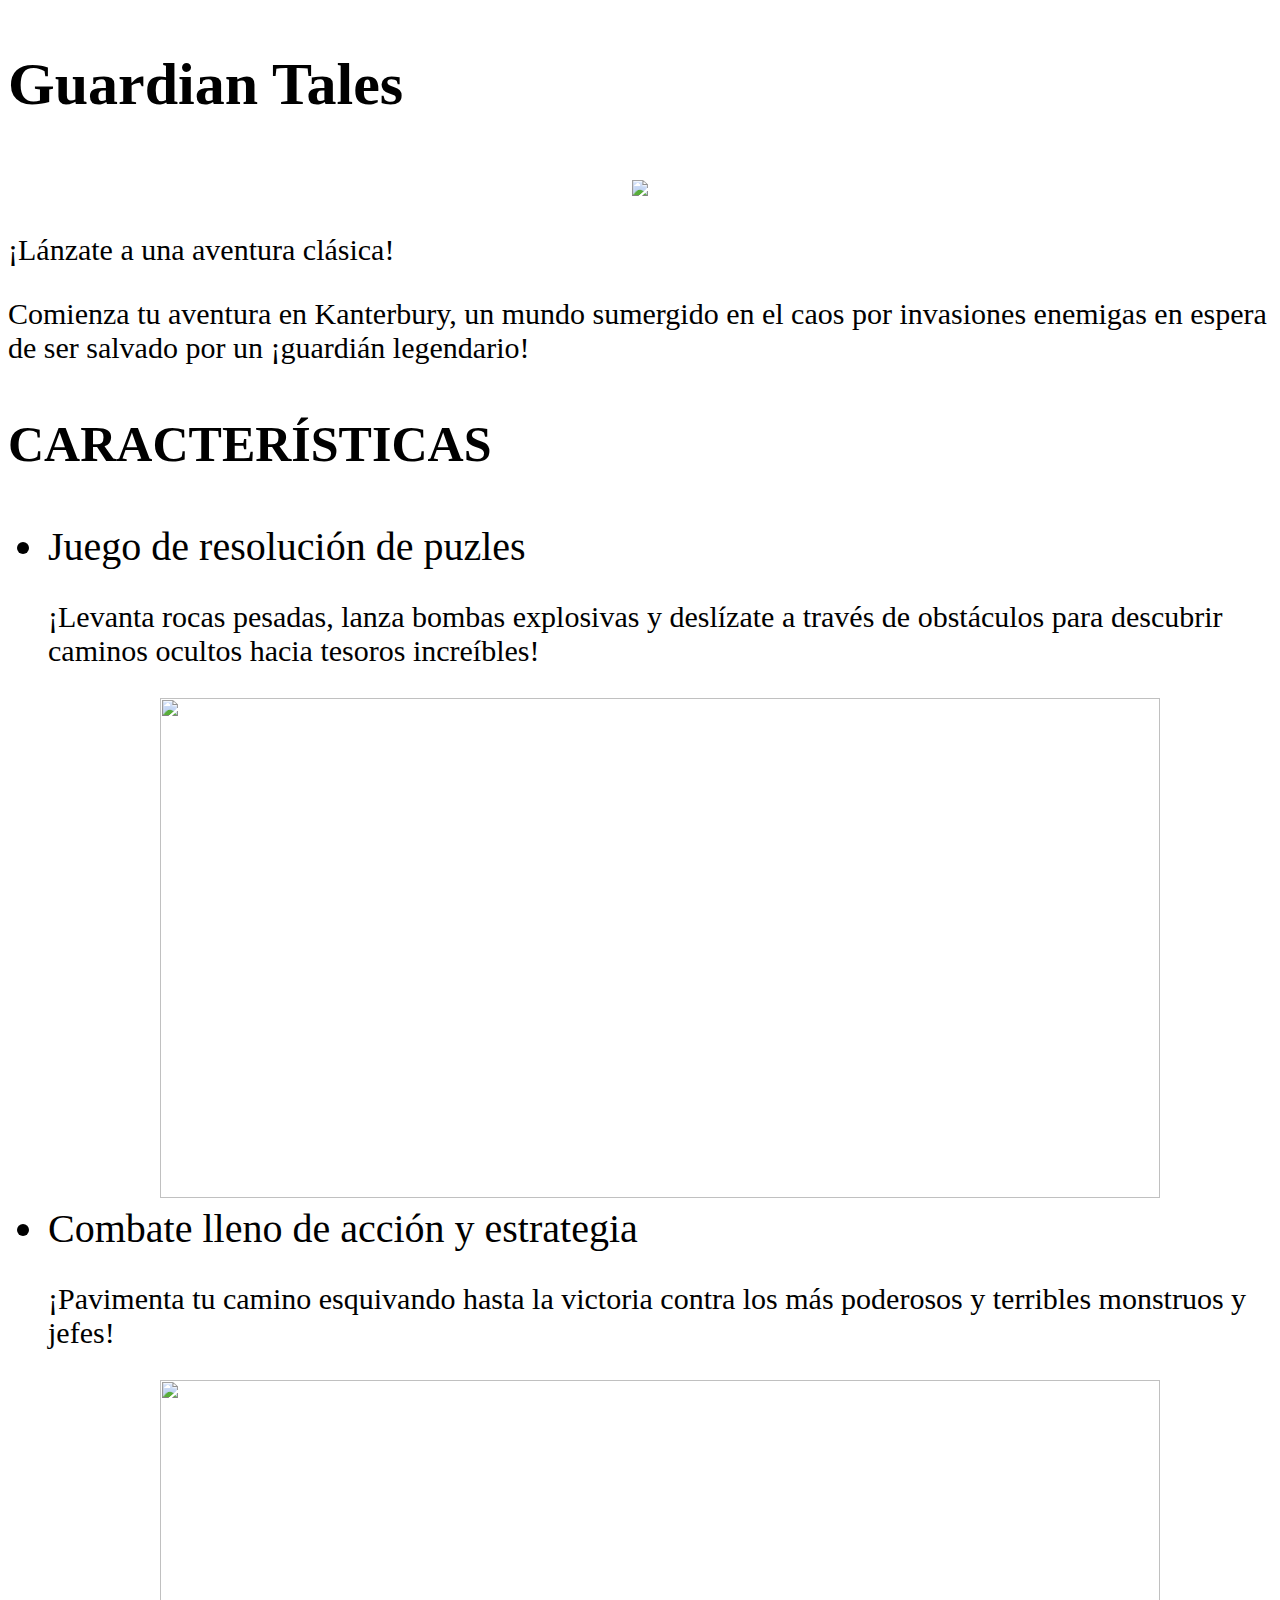
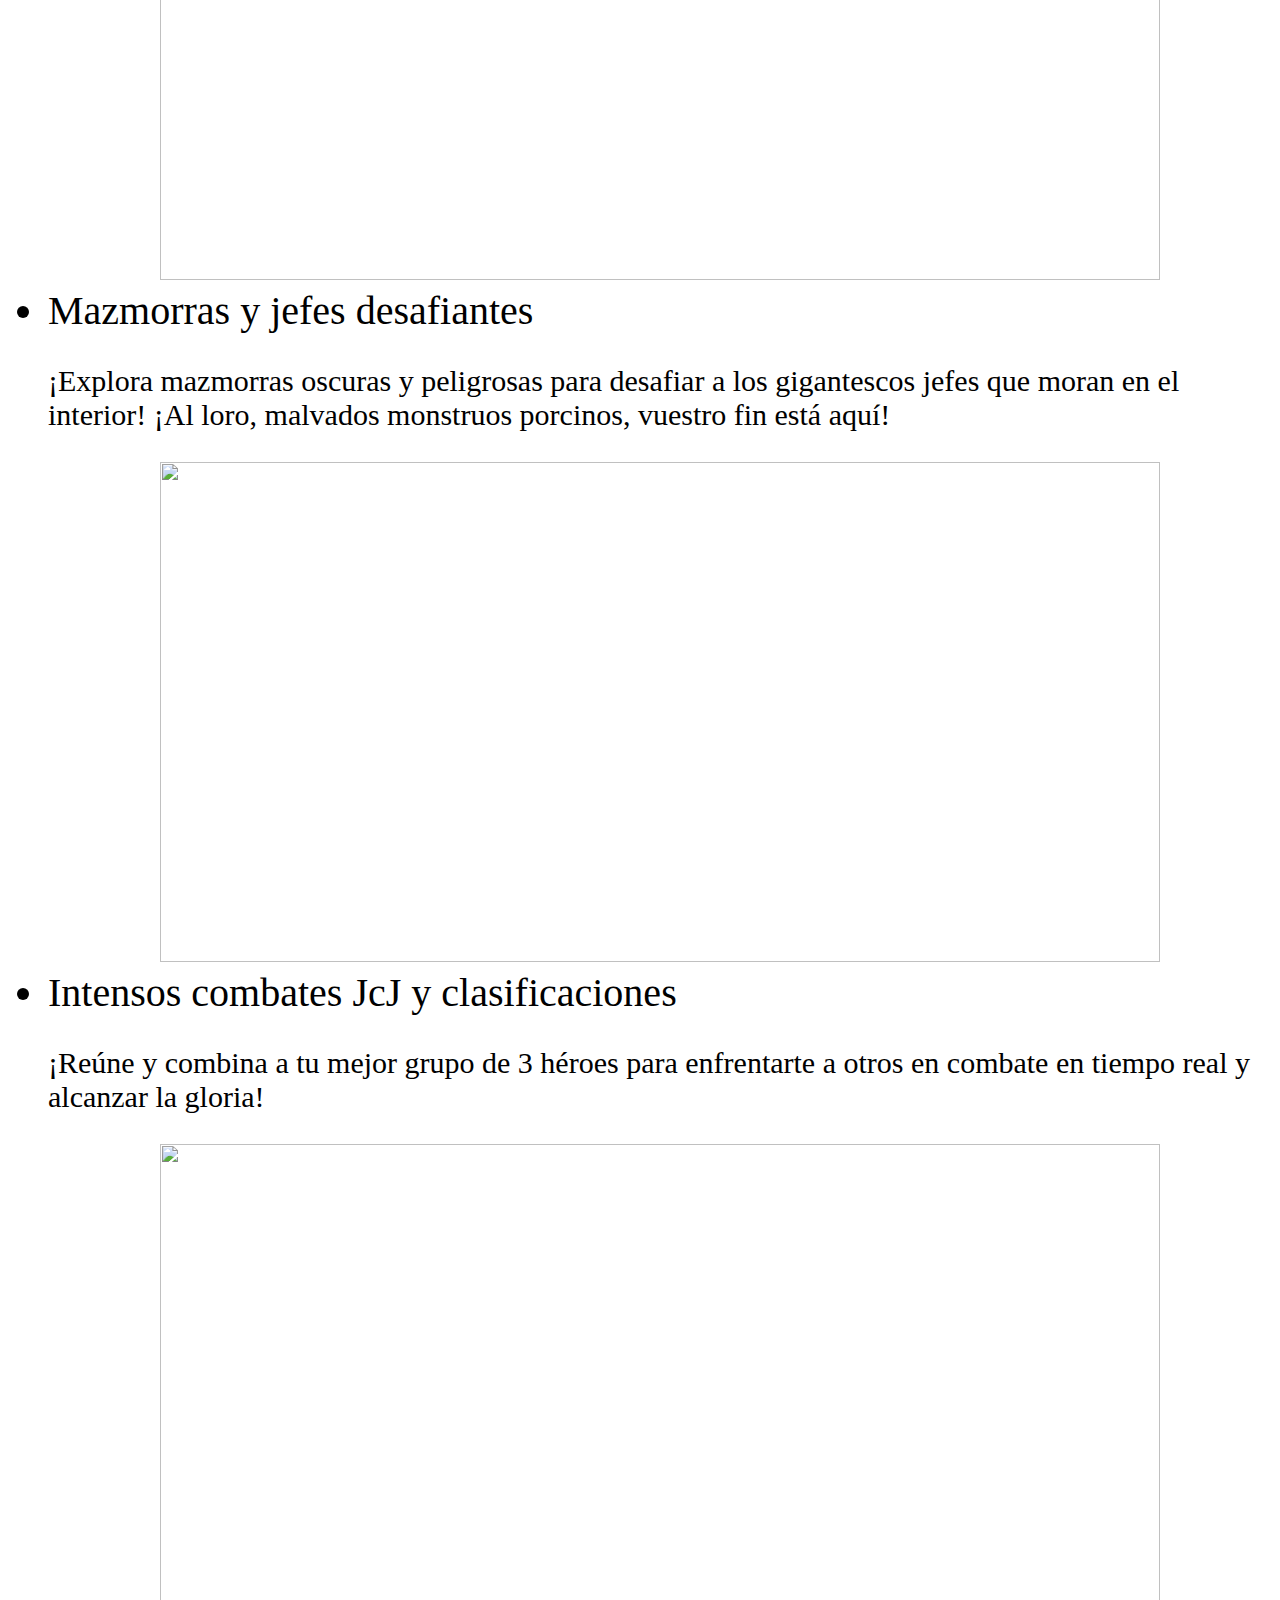
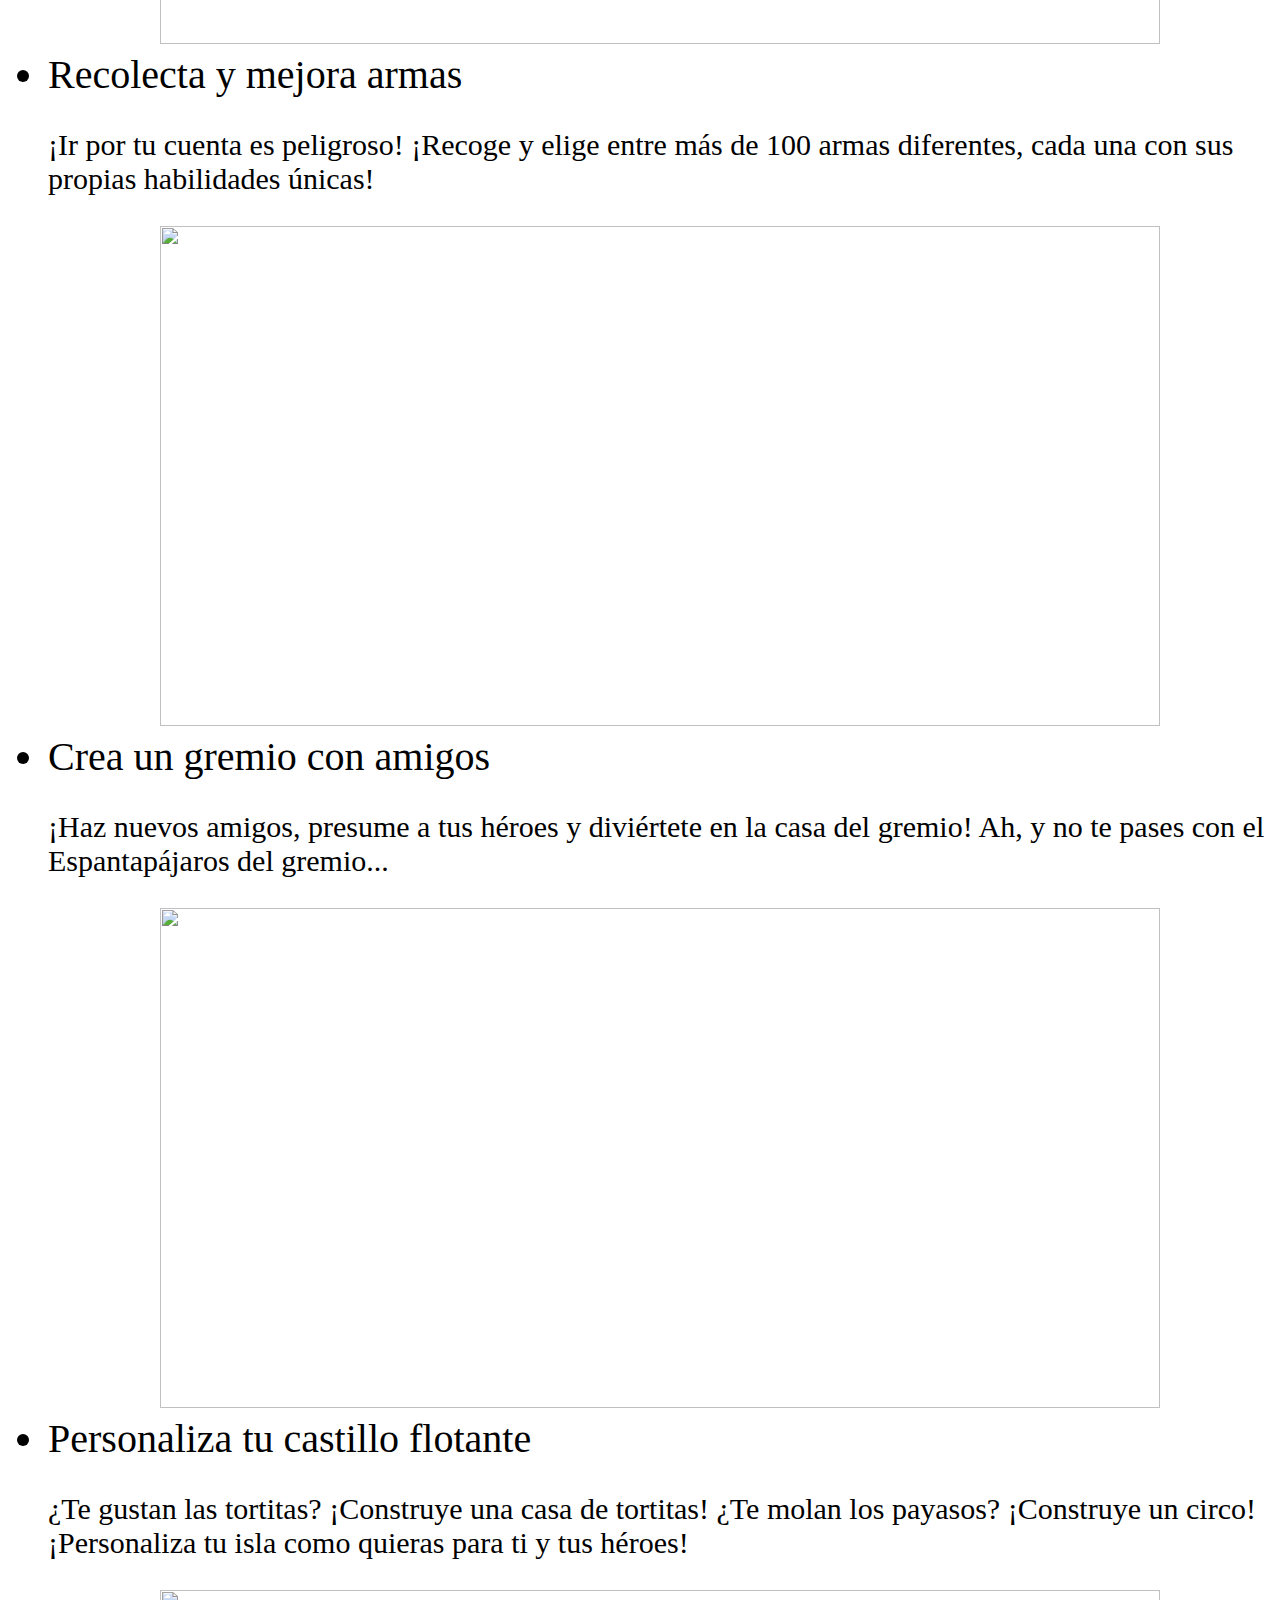
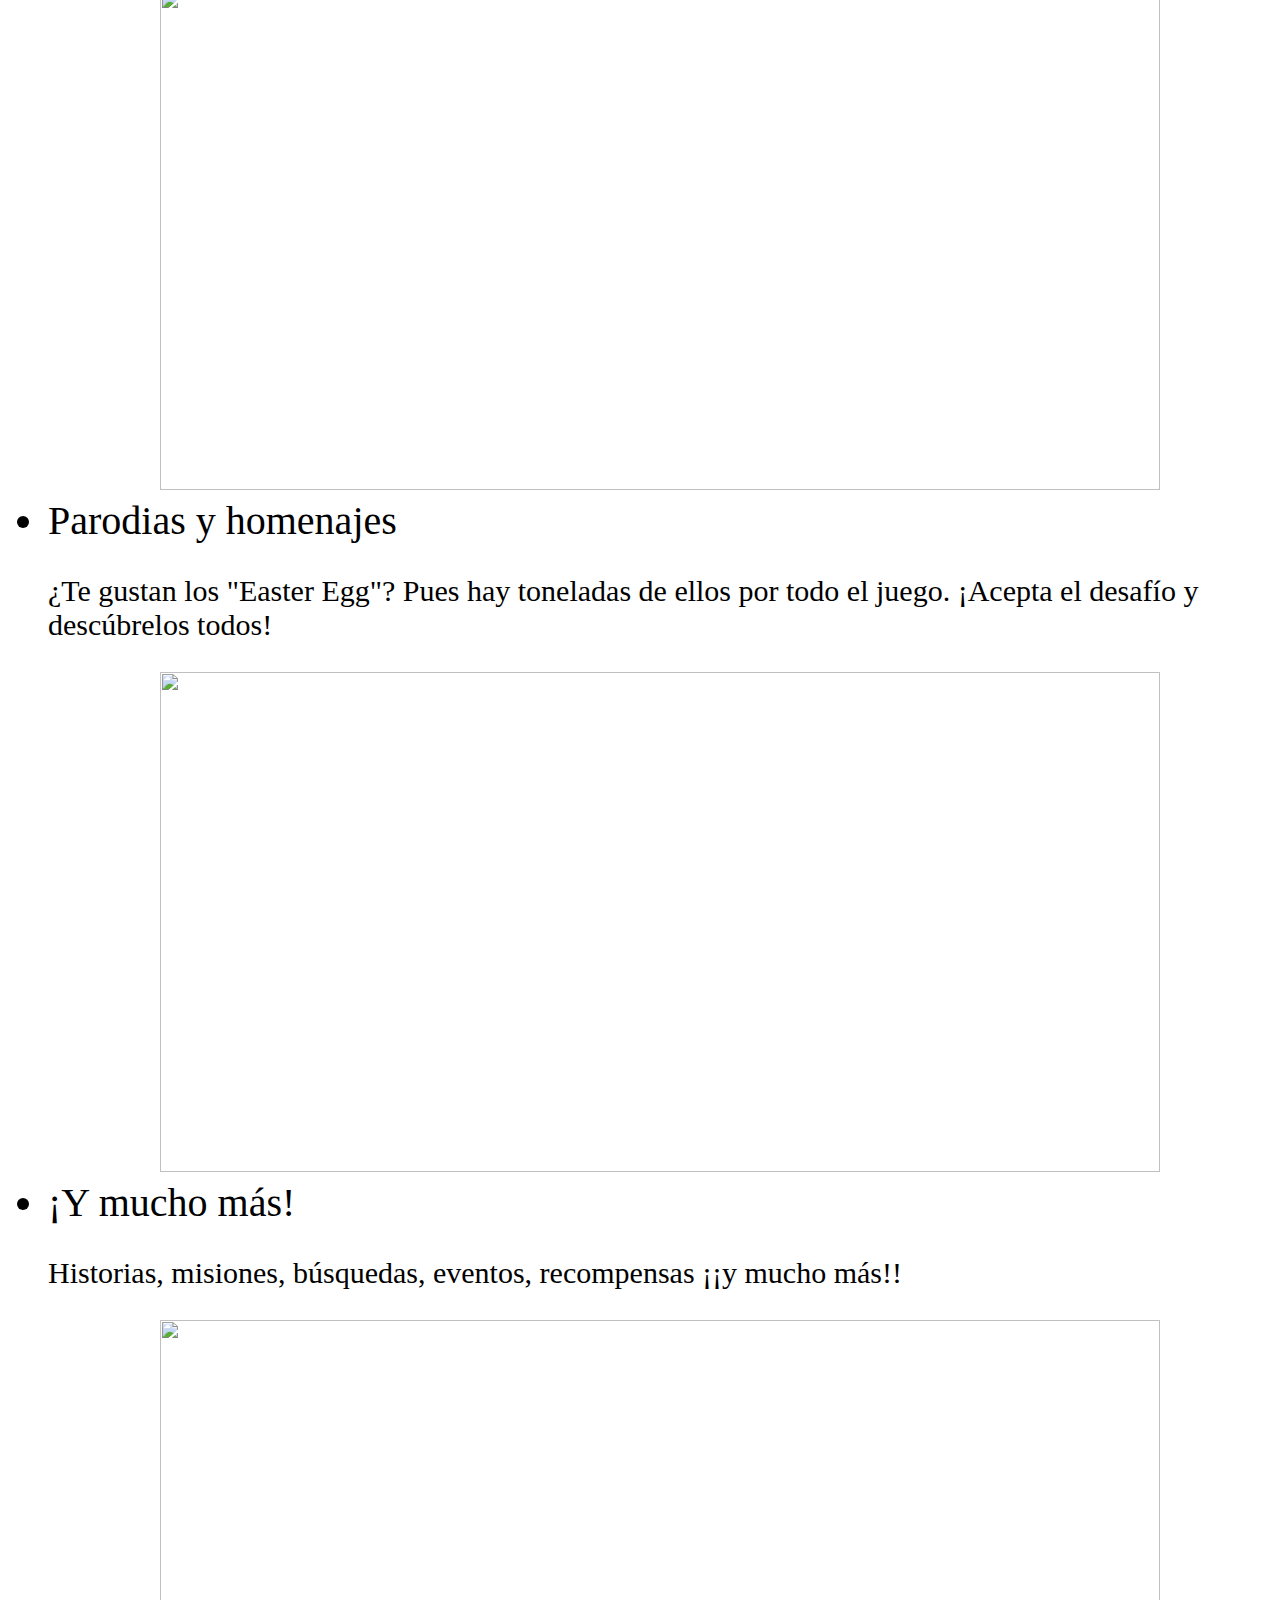
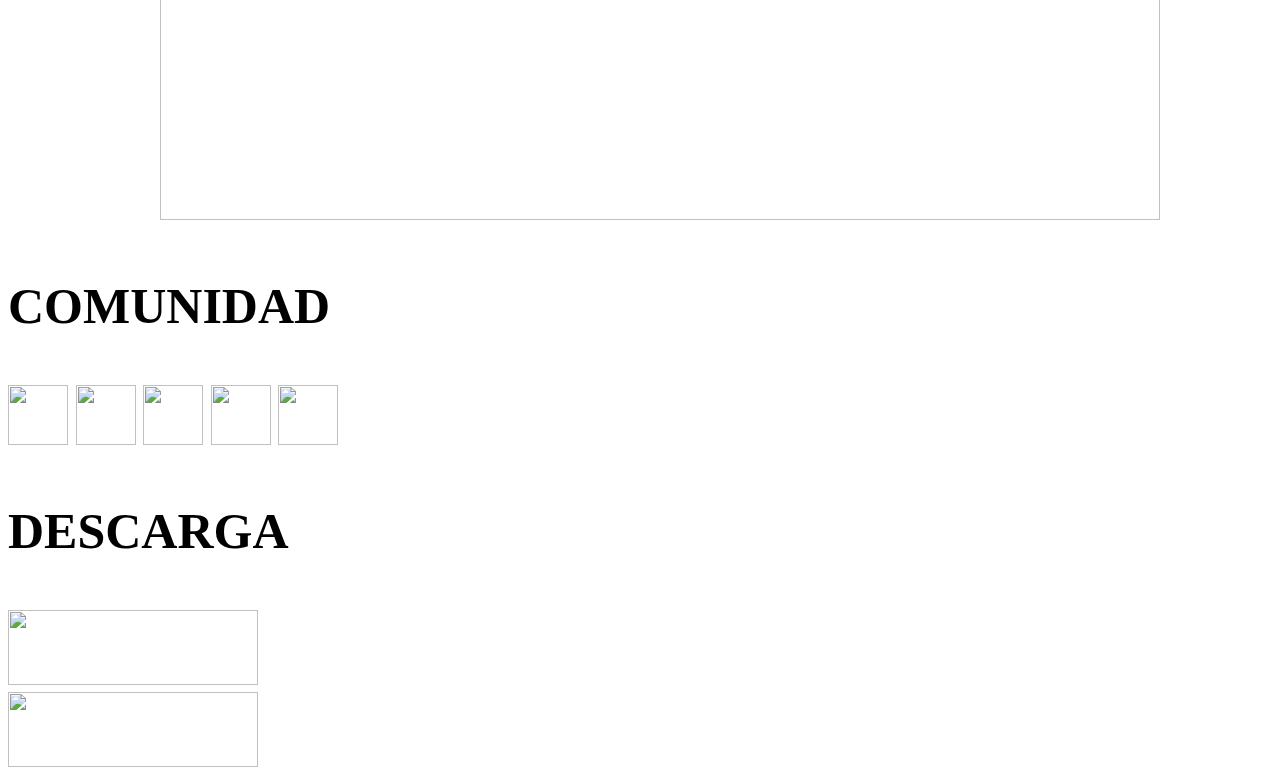
==== index.html @ fdb32838 "Add files via upload" ====
<!DOCTYPE html>
<html>
    <head>
        <title>Guardian Tales</title>
        <link href="main.css" rel="stylesheet">
    </head>
    <body>
        <div>
            <h2>Guardian Tales</h2> 
            <center><img src="imagenes/portada.jpg" class="imgprin"></center>
            <p>¡Lánzate a una aventura clásica!</p>
            <p>Comienza tu aventura en Kanterbury, un mundo sumergido en el caos por invasiones enemigas en espera de ser salvado por un ¡guardián legendario!</p>
        </div>
        <div>
            <h3>CARACTERÍSTICAS</h3>
            <ul>
                <li>Juego de resolución de puzles</li>
                <p>¡Levanta rocas pesadas, lanza bombas explosivas y deslízate a través de obstáculos para descubrir caminos ocultos hacia tesoros increíbles!</p>
                <center><img src="imagenes/puzzles.jpg" class="imgcar"></center>
                <li>Combate lleno de acción y estrategia</li>
                <p>¡Pavimenta tu camino esquivando hasta la victoria contra los más poderosos y terribles monstruos y jefes!</p>
                <center><img src="imagenes/combate.jpg"  class="imgcar"></center>
                <li>Mazmorras y jefes desafiantes</li>
                <P>¡Explora mazmorras oscuras y peligrosas para desafiar a los gigantescos jefes que moran en el interior! ¡Al loro, malvados monstruos porcinos, vuestro fin está aquí!</P>
                <center><img src="imagenes/mazmorras y jefes.jpg"  class="imgcar"></center>
                <li>Intensos combates JcJ y clasificaciones</li>
                <p>¡Reúne y combina a tu mejor grupo de 3 héroes para enfrentarte a otros en combate en tiempo real y alcanzar la gloria!</p>
                <center><img src="imagenes/jcj.jpg"  class="imgcar"></center>
                <li>Recolecta y mejora armas</li>
                <P>¡Ir por tu cuenta es peligroso! ¡Recoge y elige entre más de 100 armas diferentes, cada una con sus propias habilidades únicas!</P>
                <center><img src="imagenes/petrechos.jpg"  class="imgcar"></center>
                <li>Crea un gremio con amigos</li>
                <p>¡Haz nuevos amigos, presume a tus héroes y diviértete en la casa del gremio! Ah, y no te pases con el Espantapájaros del gremio...</p>
                <center><img src="imagenes/gremio.jpg"  class="imgcar"></center>
                <li>Personaliza tu castillo flotante</li>
                <p>¿Te gustan las tortitas? ¡Construye una casa de tortitas! ¿Te molan los payasos? ¡Construye un circo! ¡Personaliza tu isla como quieras para ti y tus héroes!</p>
                <center><img src="imagenes/mundo flotante.jpg"  class="imgcar"></center>
                <li>Parodias y homenajes</li>
                <P>¿Te gustan los "Easter Egg"? Pues hay toneladas de ellos por todo el juego. ¡Acepta el desafío y descúbrelos todos!</P>
                <center><img src="imagenes/easter egg.jpg"  class="imgcar"></center>
                <li>¡Y mucho más!</li>
                <p>Historias, misiones, búsquedas, eventos, recompensas ¡¡y mucho más!!</p>
                <center><img src="imagenes/historia.jpg"  class="imgcar"></center>
            </ul>
        </div>
        <div>
            <h3>COMUNIDAD</h3>
            <a href="https://www.facebook.com/guardiantales/" target="_blank"><img src="imagenes/facebookLogo.png"  class="imgcom"></a>
            <a href="https://twitter.com/GuardianTalesEN" target="_blank"><img src="imagenes/twitterLogo.png" class="imgcom"></a>
            <a href="https://www.instagram.com/guardiantales_official/" target="_blank"><img src="imagenes/instagramLogo.png" class="imgcom"></a>
            <a href="https://www.youtube.com/channel/UCoxTZ3AhKclE7GUmTNE1HrA/featured" target="_blank"><img src="imagenes/youtubeLogo.png" class="imgcom"></a>
            <a href="https://discord.com/invite/x96nDgK" target="_blank"><img src="imagenes/discordLogo.png" class="imgcom"></a>
        </div>
        <div>
            <h3>DESCARGA</h3>
            <a href="https://play.google.com/store/apps/details?id=com.kakaogames.gdts&referrer=singular_click_id%3D52f79ba1-28df-42de-a36b-7b96bfdd114c" target="_blank"><img src="imagenes/googleplay.png" class="imgdes"></a>
            <br>
            <a href="https://apps.apple.com/app/guardian-tales/id1485526957" target="_blank"><img src="imagenes/appstore.png" class="imgdes"></a>
        </div>
    </body>
</html>
---- main.css ----
*{
    font-family: Comic Sans MS;
    font-size: 30px;
}
h2{
    font-size: 60px;
}
h3{
    font-size: 50px;
}
li{
    font-size: 40px;
}

.imgdes{
    width: 250px;
    height: 75px;
}
.imgcom{
    width: 60px;
    height: 60px;
}
.imgcar{
    width: 1000px;
    height: 500px;
}
body{
    background-image: url(imagenes/wallpaper1.jpg);
    background-repeat: no-repeat;
    background-attachment: fixed;
}
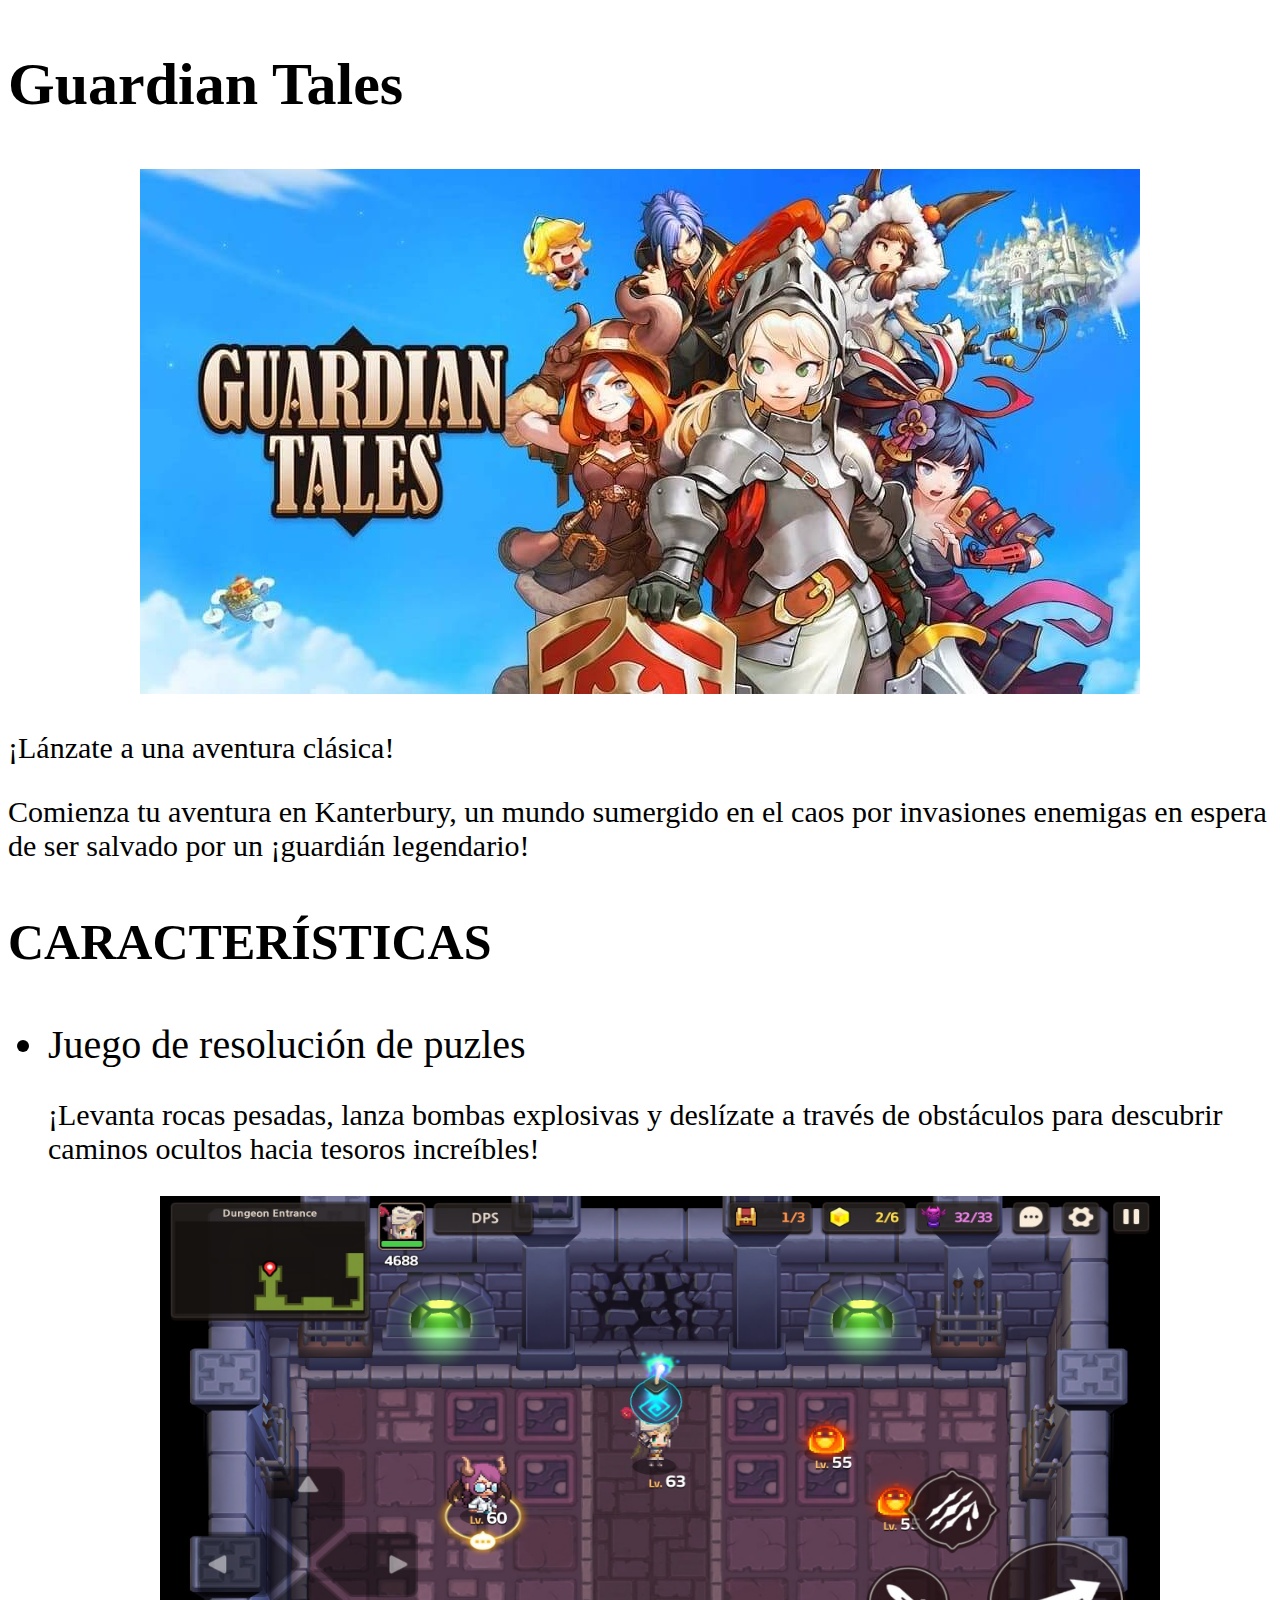
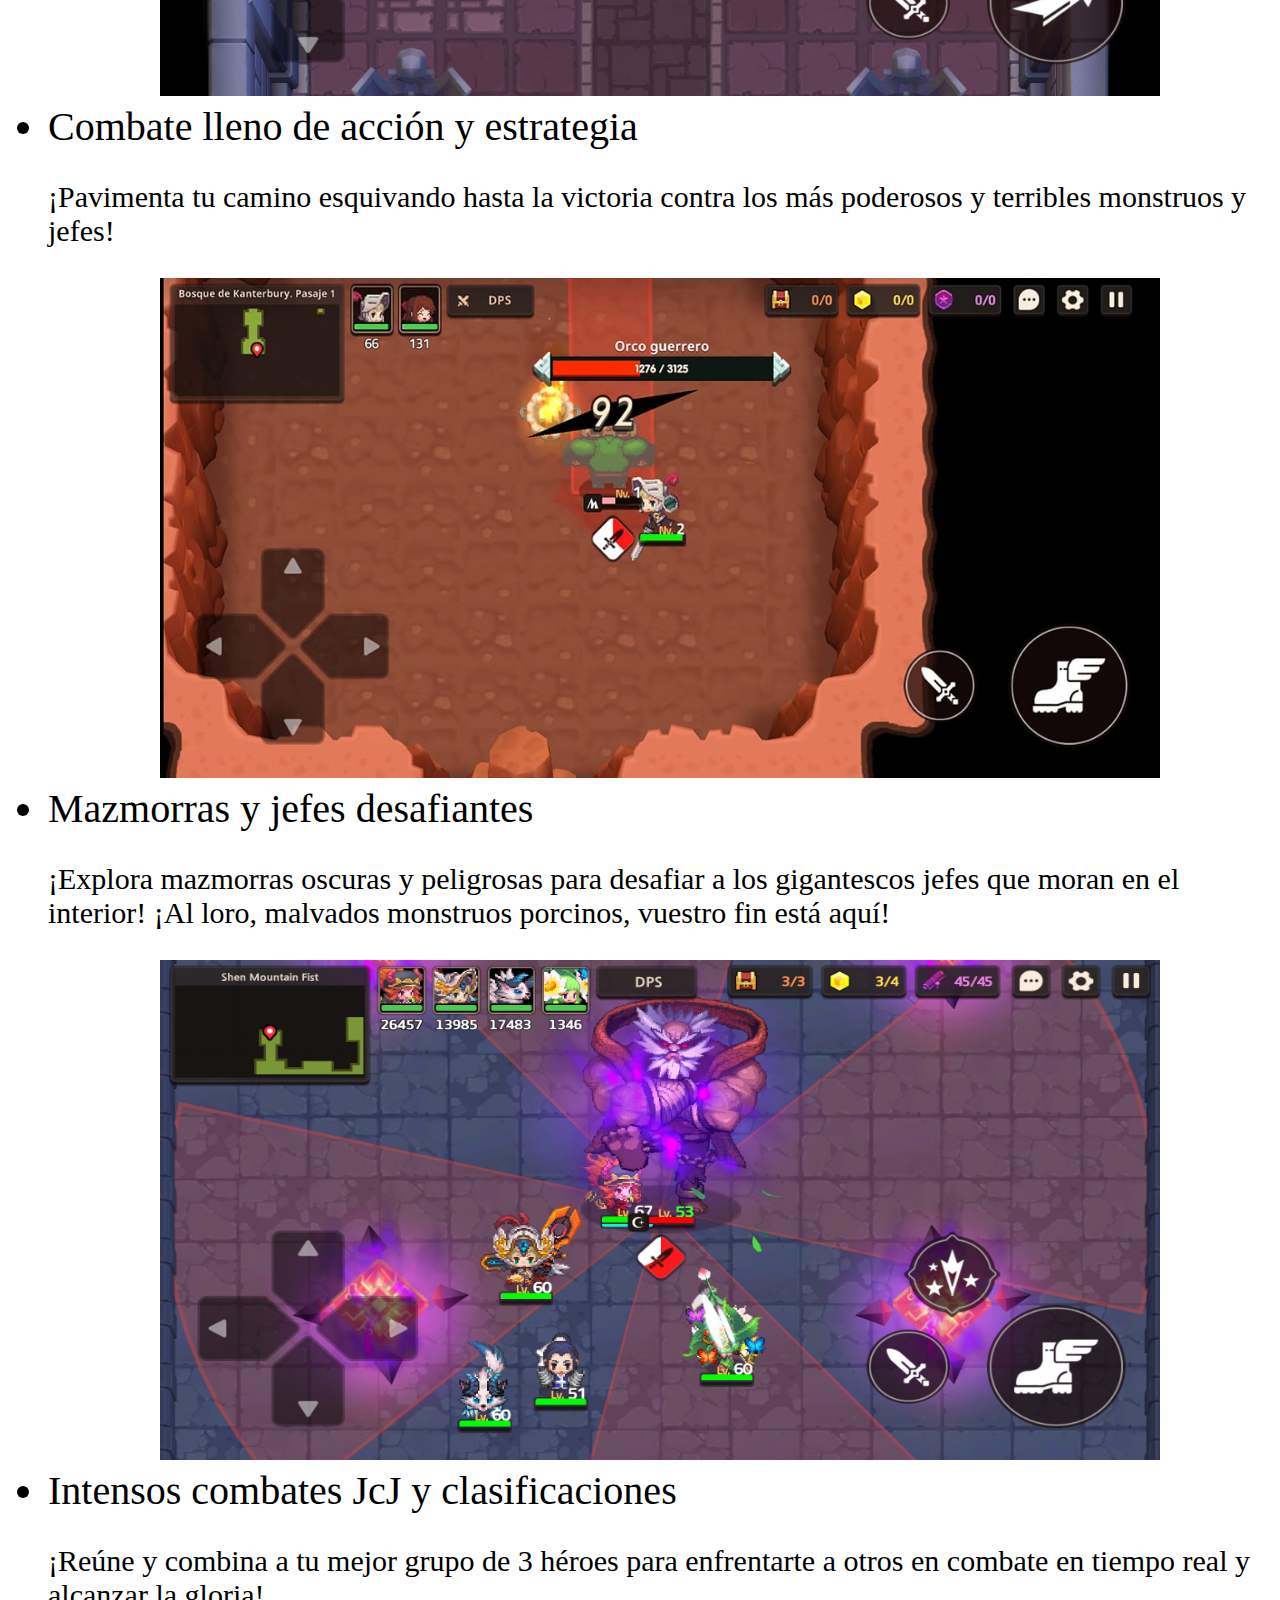
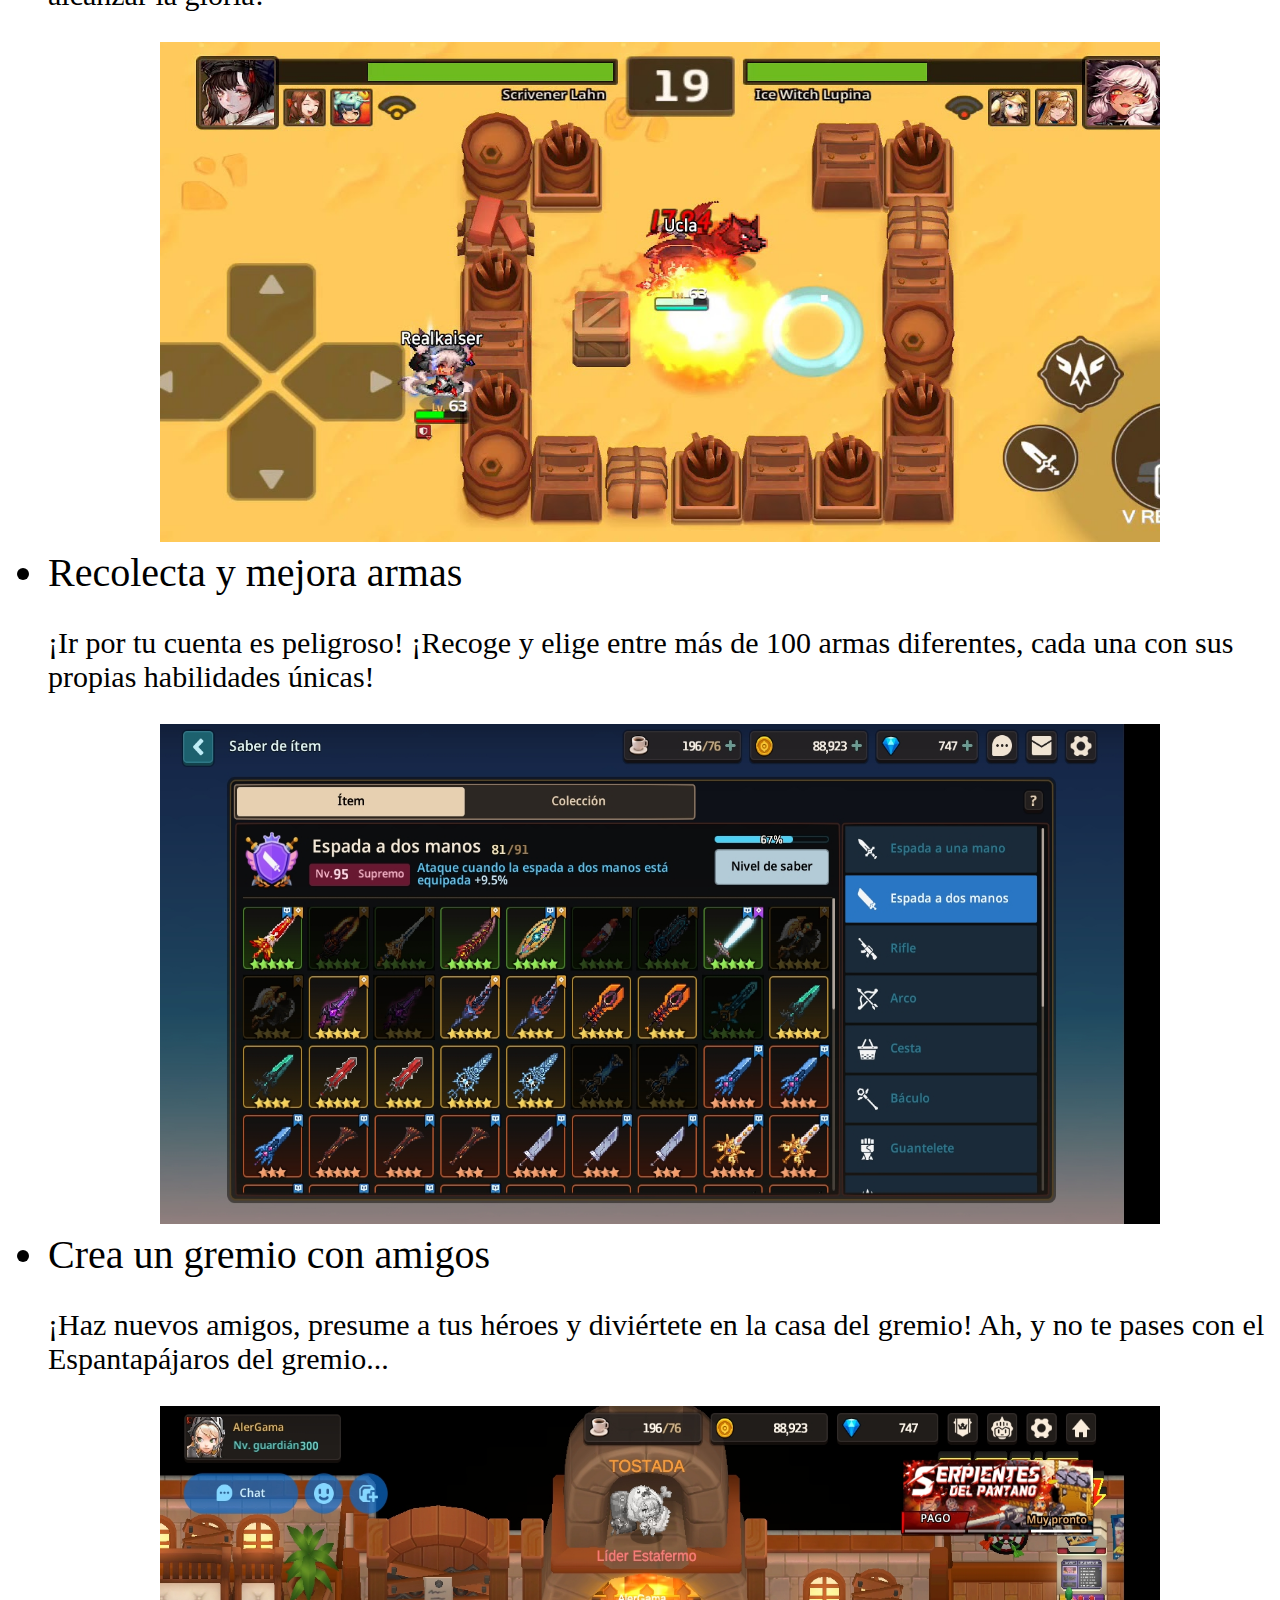
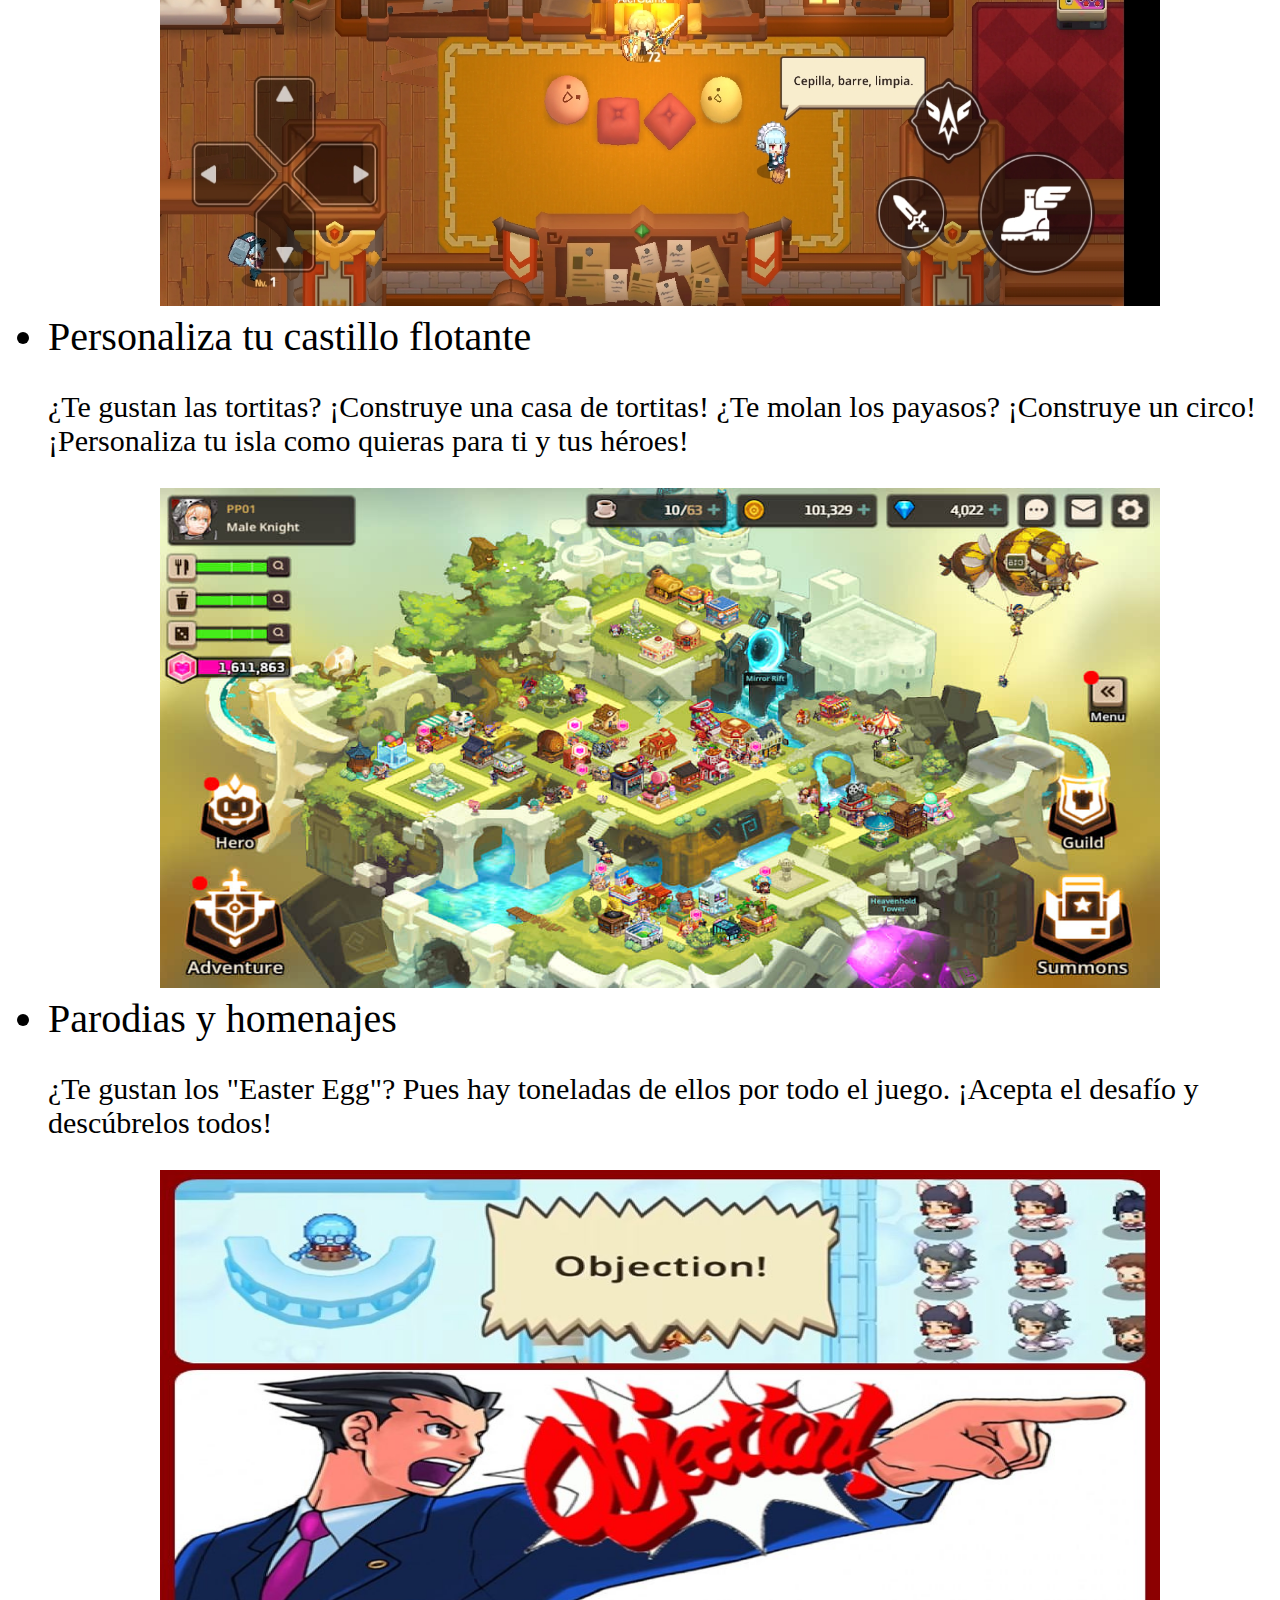
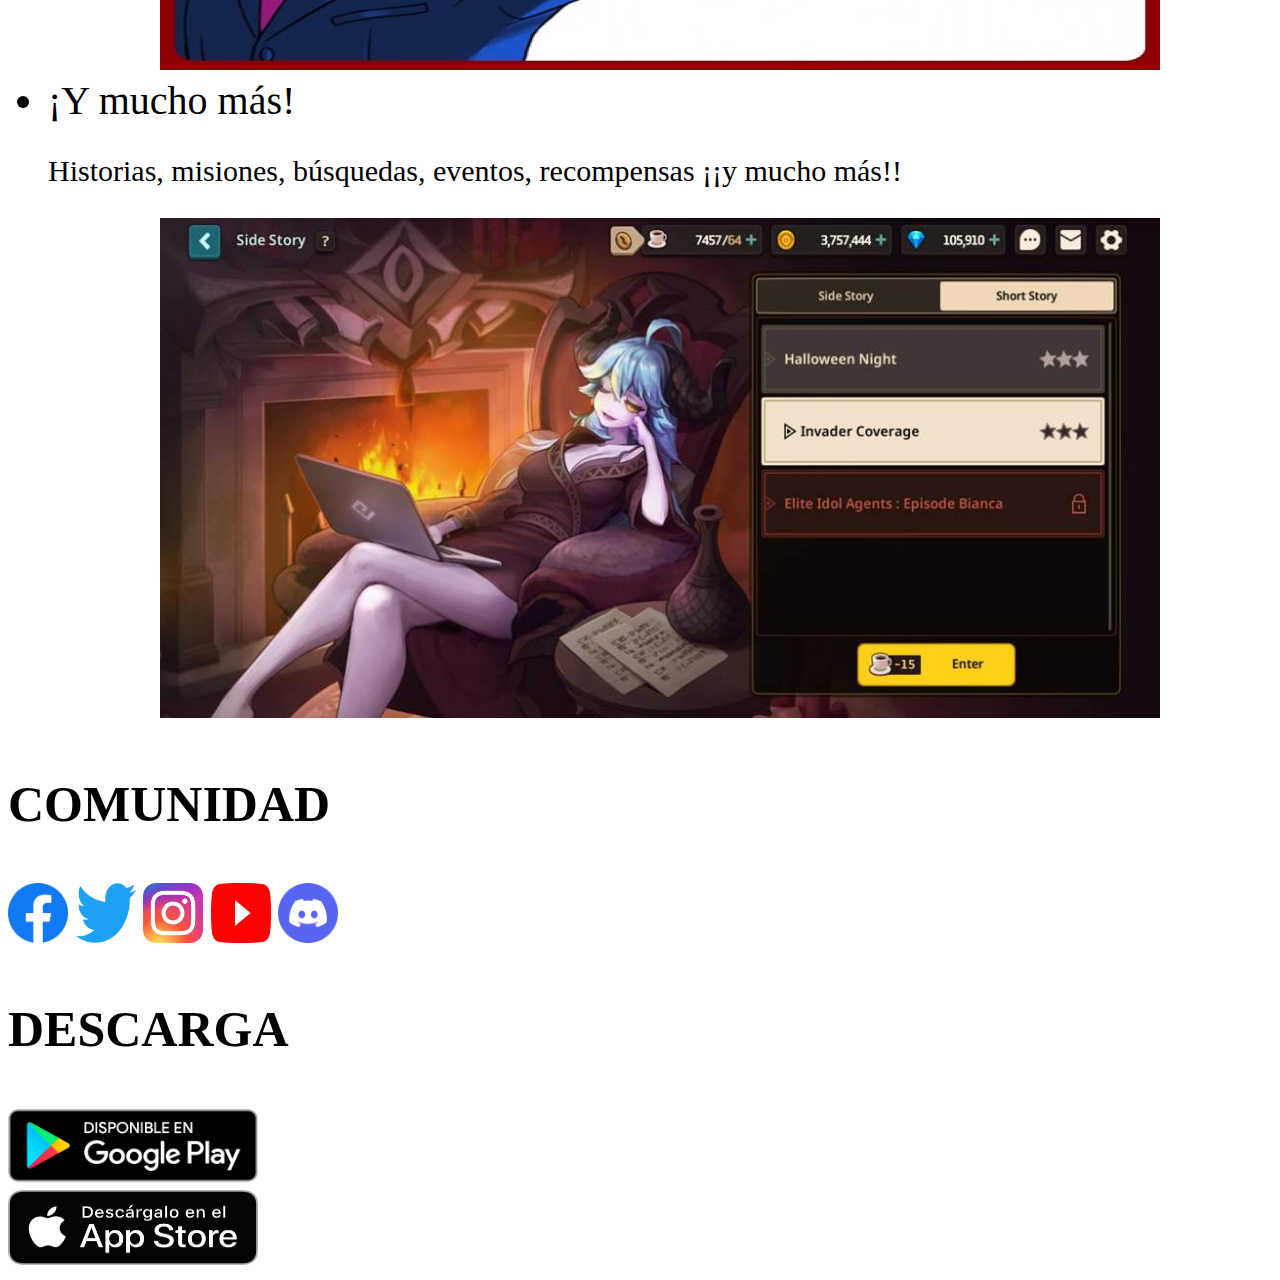
==== commit c20d46b6: "Update index.html" ====
--- a/index.html
+++ b/index.html
@@ -7,7 +7,7 @@
     <body>
         <div>
             <h2>Guardian Tales</h2> 
-            <center><img src="imagenes/portada.jpg" class="imgprin"></center>
+            <center><img src="portada.jpg" class="imgprin"></center>
             <p>¡Lánzate a una aventura clásica!</p>
             <p>Comienza tu aventura en Kanterbury, un mundo sumergido en el caos por invasiones enemigas en espera de ser salvado por un ¡guardián legendario!</p>
         </div>
@@ -16,46 +16,46 @@
             <ul>
                 <li>Juego de resolución de puzles</li>
                 <p>¡Levanta rocas pesadas, lanza bombas explosivas y deslízate a través de obstáculos para descubrir caminos ocultos hacia tesoros increíbles!</p>
-                <center><img src="imagenes/puzzles.jpg" class="imgcar"></center>
+                <center><img src="puzzles.jpg" class="imgcar"></center>
                 <li>Combate lleno de acción y estrategia</li>
                 <p>¡Pavimenta tu camino esquivando hasta la victoria contra los más poderosos y terribles monstruos y jefes!</p>
-                <center><img src="imagenes/combate.jpg"  class="imgcar"></center>
+                <center><img src="combate.jpg"  class="imgcar"></center>
                 <li>Mazmorras y jefes desafiantes</li>
                 <P>¡Explora mazmorras oscuras y peligrosas para desafiar a los gigantescos jefes que moran en el interior! ¡Al loro, malvados monstruos porcinos, vuestro fin está aquí!</P>
-                <center><img src="imagenes/mazmorras y jefes.jpg"  class="imgcar"></center>
+                <center><img src="mazmorras y jefes.jpg"  class="imgcar"></center>
                 <li>Intensos combates JcJ y clasificaciones</li>
                 <p>¡Reúne y combina a tu mejor grupo de 3 héroes para enfrentarte a otros en combate en tiempo real y alcanzar la gloria!</p>
-                <center><img src="imagenes/jcj.jpg"  class="imgcar"></center>
+                <center><img src="jcj.jpg"  class="imgcar"></center>
                 <li>Recolecta y mejora armas</li>
                 <P>¡Ir por tu cuenta es peligroso! ¡Recoge y elige entre más de 100 armas diferentes, cada una con sus propias habilidades únicas!</P>
-                <center><img src="imagenes/petrechos.jpg"  class="imgcar"></center>
+                <center><img src="petrechos.jpg"  class="imgcar"></center>
                 <li>Crea un gremio con amigos</li>
                 <p>¡Haz nuevos amigos, presume a tus héroes y diviértete en la casa del gremio! Ah, y no te pases con el Espantapájaros del gremio...</p>
-                <center><img src="imagenes/gremio.jpg"  class="imgcar"></center>
+                <center><img src="gremio.jpg"  class="imgcar"></center>
                 <li>Personaliza tu castillo flotante</li>
                 <p>¿Te gustan las tortitas? ¡Construye una casa de tortitas! ¿Te molan los payasos? ¡Construye un circo! ¡Personaliza tu isla como quieras para ti y tus héroes!</p>
-                <center><img src="imagenes/mundo flotante.jpg"  class="imgcar"></center>
+                <center><img src="mundo flotante.jpg"  class="imgcar"></center>
                 <li>Parodias y homenajes</li>
                 <P>¿Te gustan los "Easter Egg"? Pues hay toneladas de ellos por todo el juego. ¡Acepta el desafío y descúbrelos todos!</P>
-                <center><img src="imagenes/easter egg.jpg"  class="imgcar"></center>
+                <center><img src="easter egg.jpg"  class="imgcar"></center>
                 <li>¡Y mucho más!</li>
                 <p>Historias, misiones, búsquedas, eventos, recompensas ¡¡y mucho más!!</p>
-                <center><img src="imagenes/historia.jpg"  class="imgcar"></center>
+                <center><img src="historia.jpg"  class="imgcar"></center>
             </ul>
         </div>
         <div>
             <h3>COMUNIDAD</h3>
-            <a href="https://www.facebook.com/guardiantales/" target="_blank"><img src="imagenes/facebookLogo.png"  class="imgcom"></a>
-            <a href="https://twitter.com/GuardianTalesEN" target="_blank"><img src="imagenes/twitterLogo.png" class="imgcom"></a>
-            <a href="https://www.instagram.com/guardiantales_official/" target="_blank"><img src="imagenes/instagramLogo.png" class="imgcom"></a>
-            <a href="https://www.youtube.com/channel/UCoxTZ3AhKclE7GUmTNE1HrA/featured" target="_blank"><img src="imagenes/youtubeLogo.png" class="imgcom"></a>
-            <a href="https://discord.com/invite/x96nDgK" target="_blank"><img src="imagenes/discordLogo.png" class="imgcom"></a>
+            <a href="https://www.facebook.com/guardiantales/" target="_blank"><img src="facebookLogo.png"  class="imgcom"></a>
+            <a href="https://twitter.com/GuardianTalesEN" target="_blank"><img src="twitterLogo.png" class="imgcom"></a>
+            <a href="https://www.instagram.com/guardiantales_official/" target="_blank"><img src="instagramLogo.png" class="imgcom"></a>
+            <a href="https://www.youtube.com/channel/UCoxTZ3AhKclE7GUmTNE1HrA/featured" target="_blank"><img src="youtubeLogo.png" class="imgcom"></a>
+            <a href="https://discord.com/invite/x96nDgK" target="_blank"><img src="discordLogo.png" class="imgcom"></a>
         </div>
         <div>
             <h3>DESCARGA</h3>
-            <a href="https://play.google.com/store/apps/details?id=com.kakaogames.gdts&referrer=singular_click_id%3D52f79ba1-28df-42de-a36b-7b96bfdd114c" target="_blank"><img src="imagenes/googleplay.png" class="imgdes"></a>
+            <a href="https://play.google.com/store/apps/details?id=com.kakaogames.gdts&referrer=singular_click_id%3D52f79ba1-28df-42de-a36b-7b96bfdd114c" target="_blank"><img src="googleplay.png" class="imgdes"></a>
             <br>
-            <a href="https://apps.apple.com/app/guardian-tales/id1485526957" target="_blank"><img src="imagenes/appstore.png" class="imgdes"></a>
+            <a href="https://apps.apple.com/app/guardian-tales/id1485526957" target="_blank"><img src="appstore.png" class="imgdes"></a>
         </div>
     </body>
-</html>+</html>
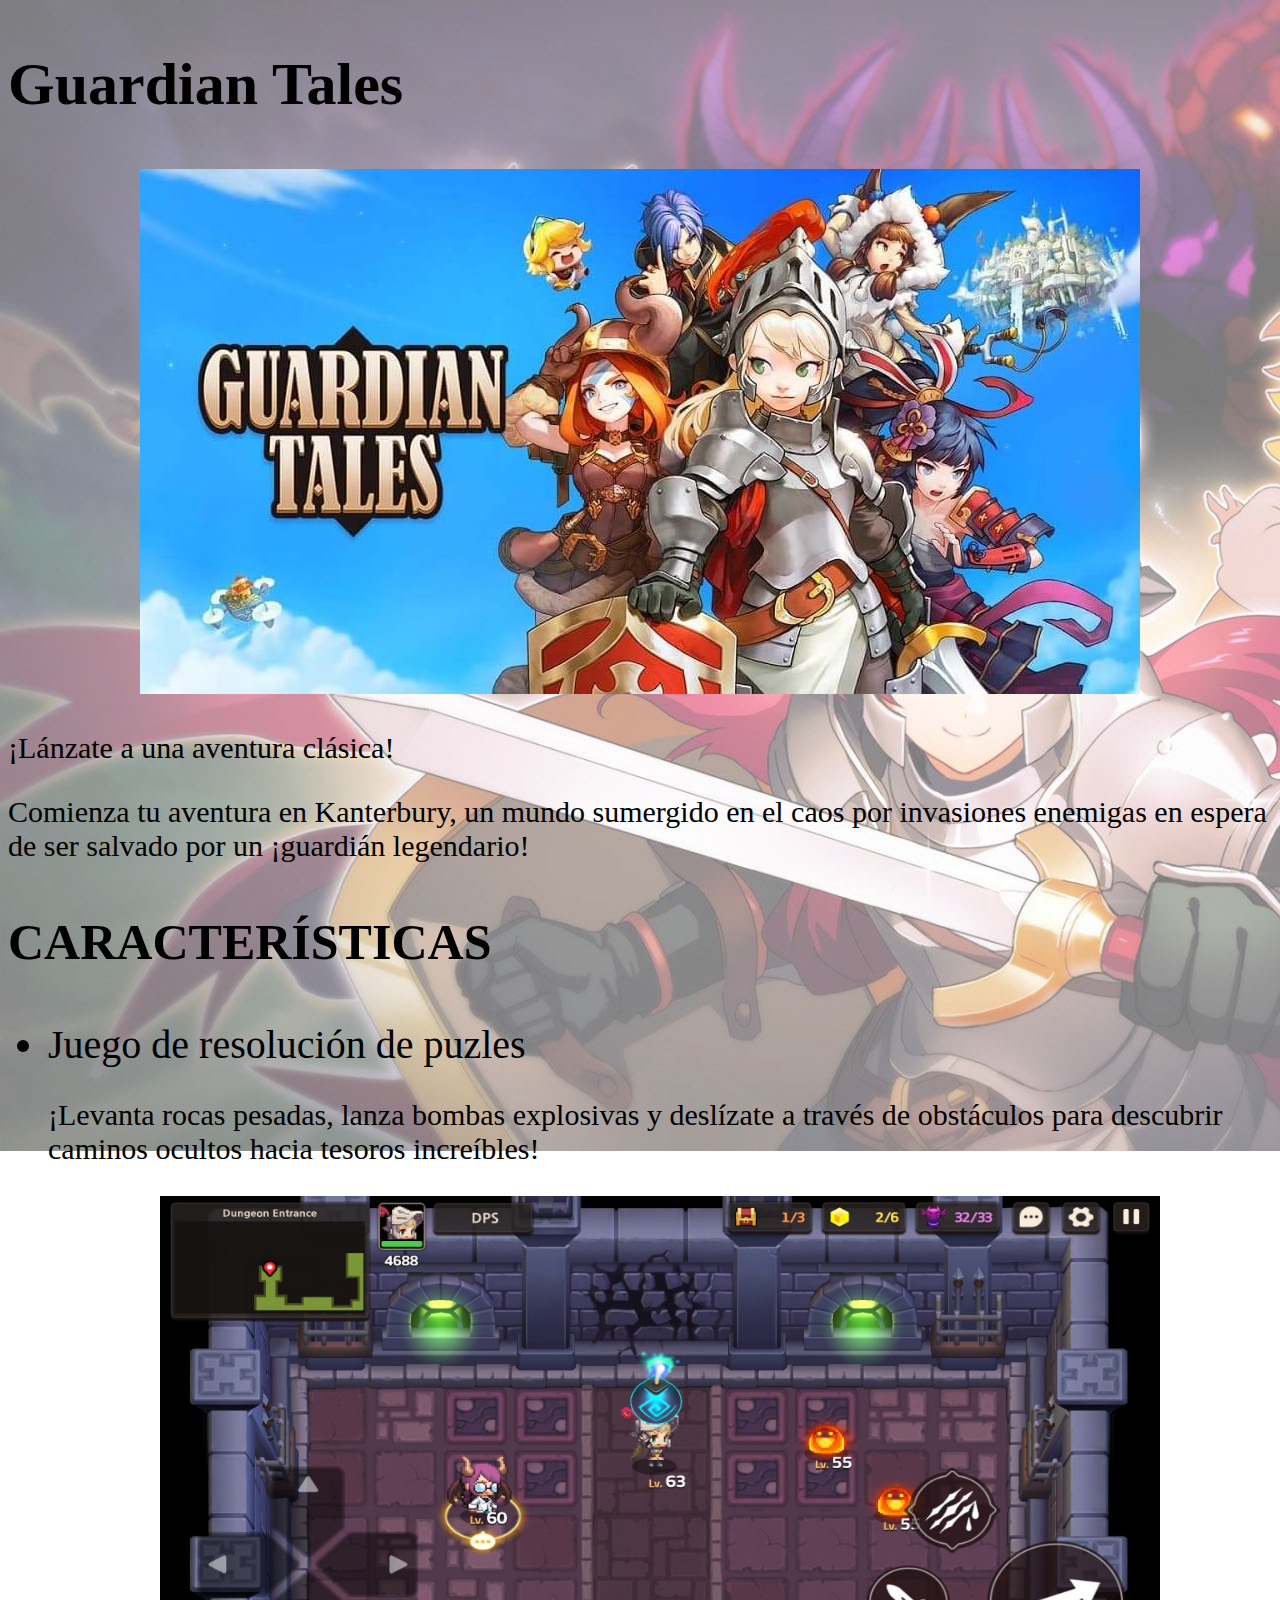
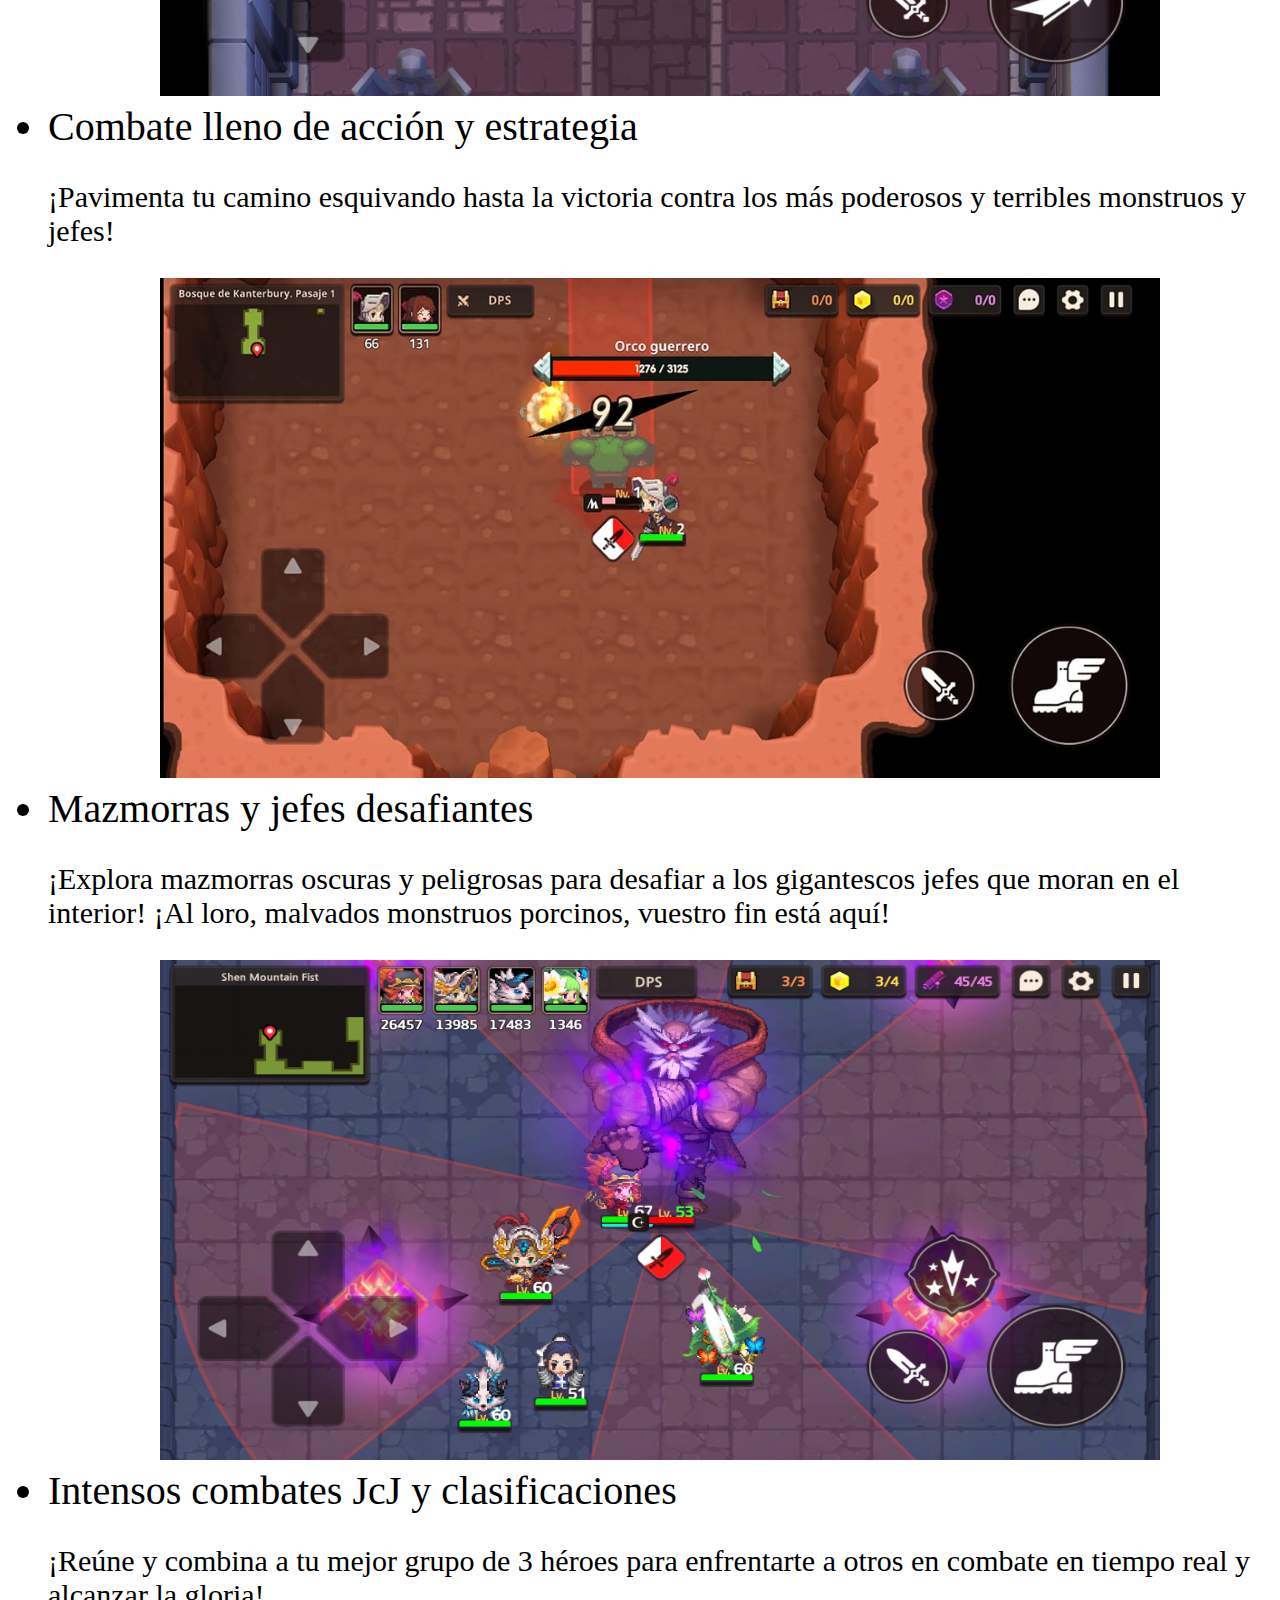
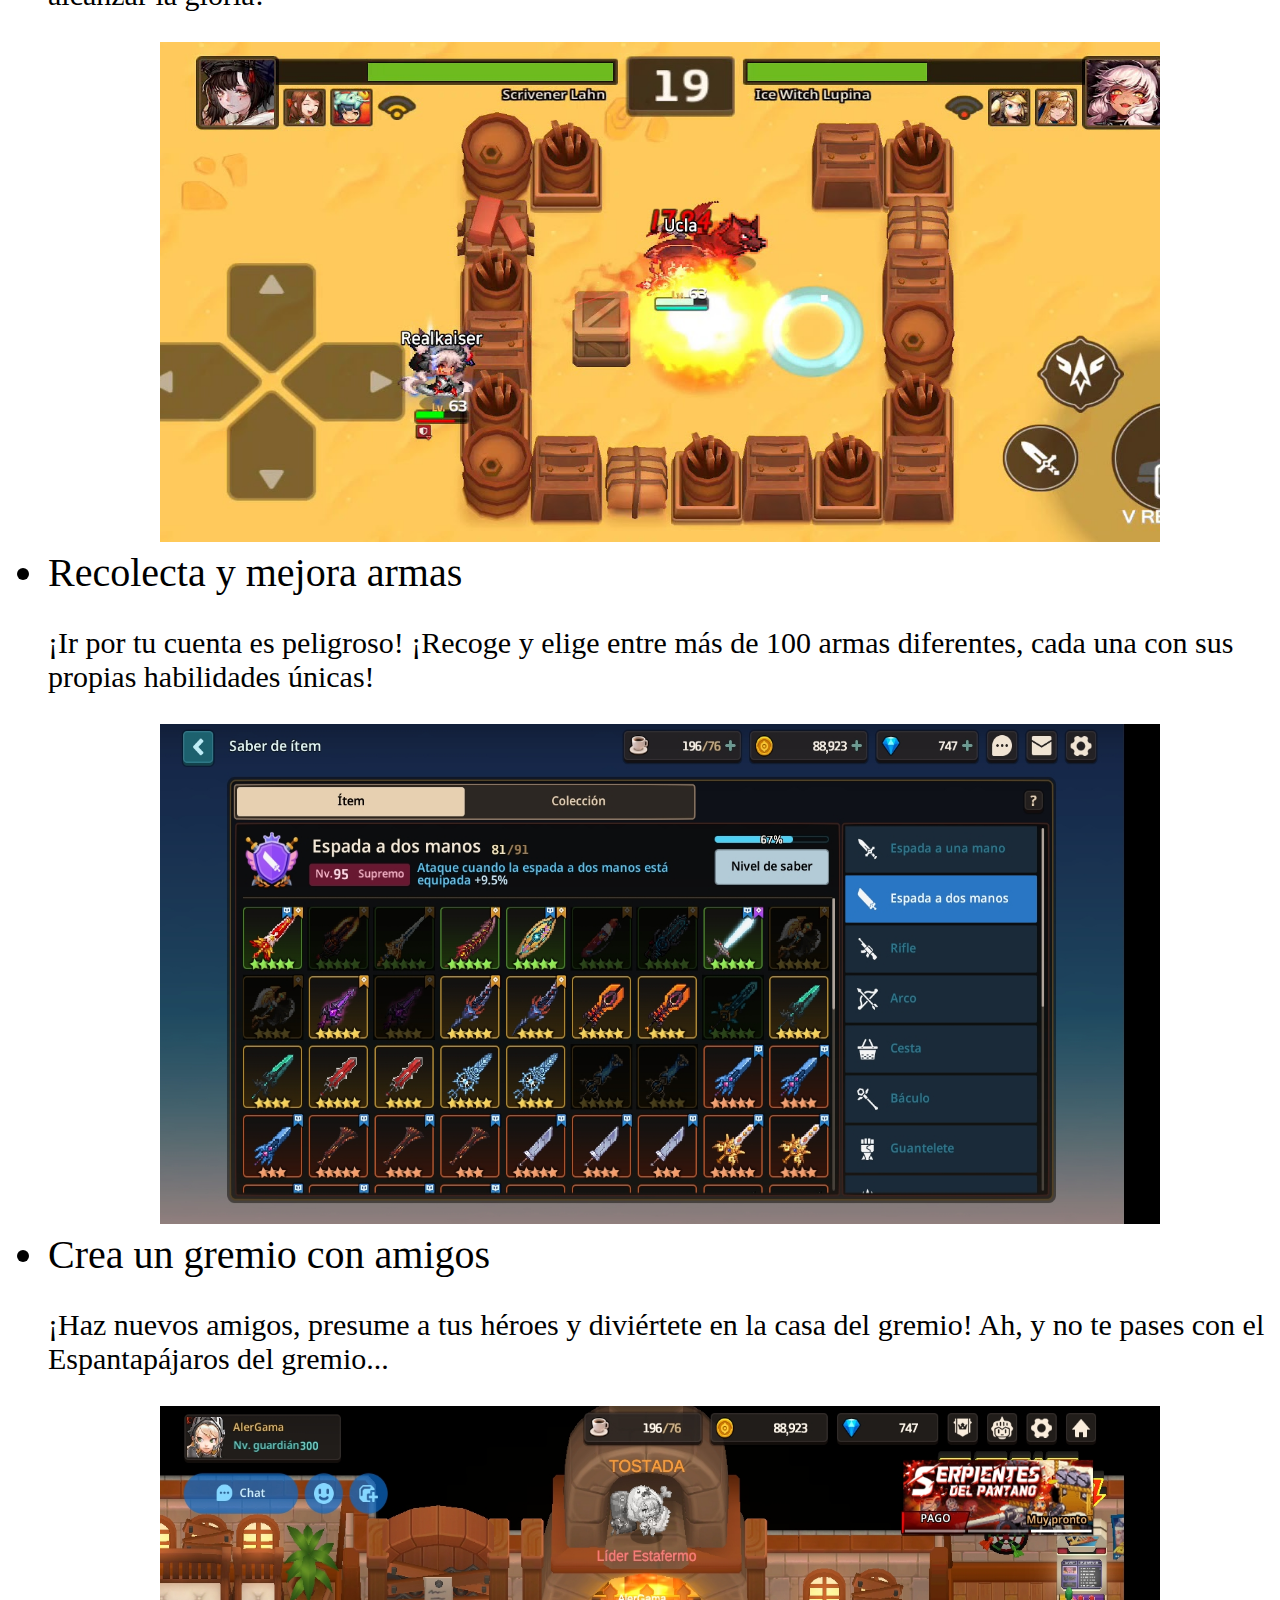
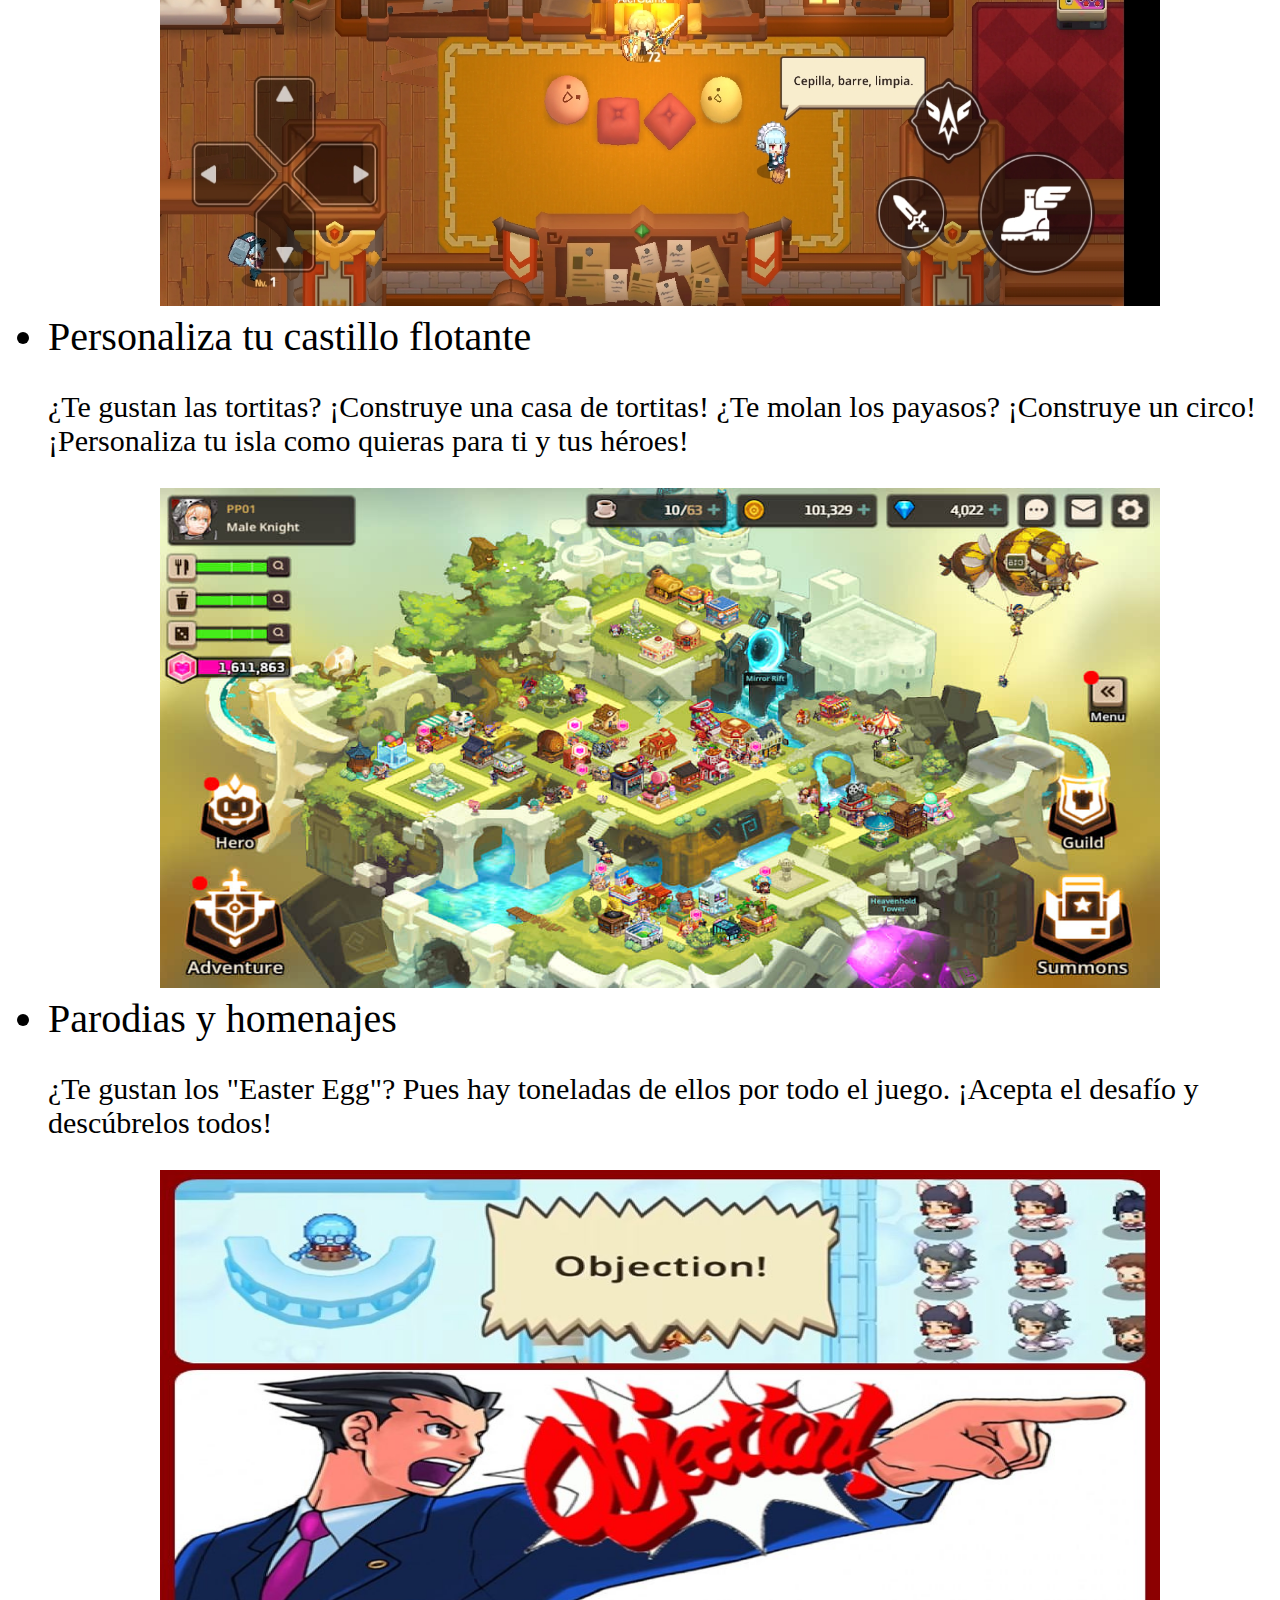
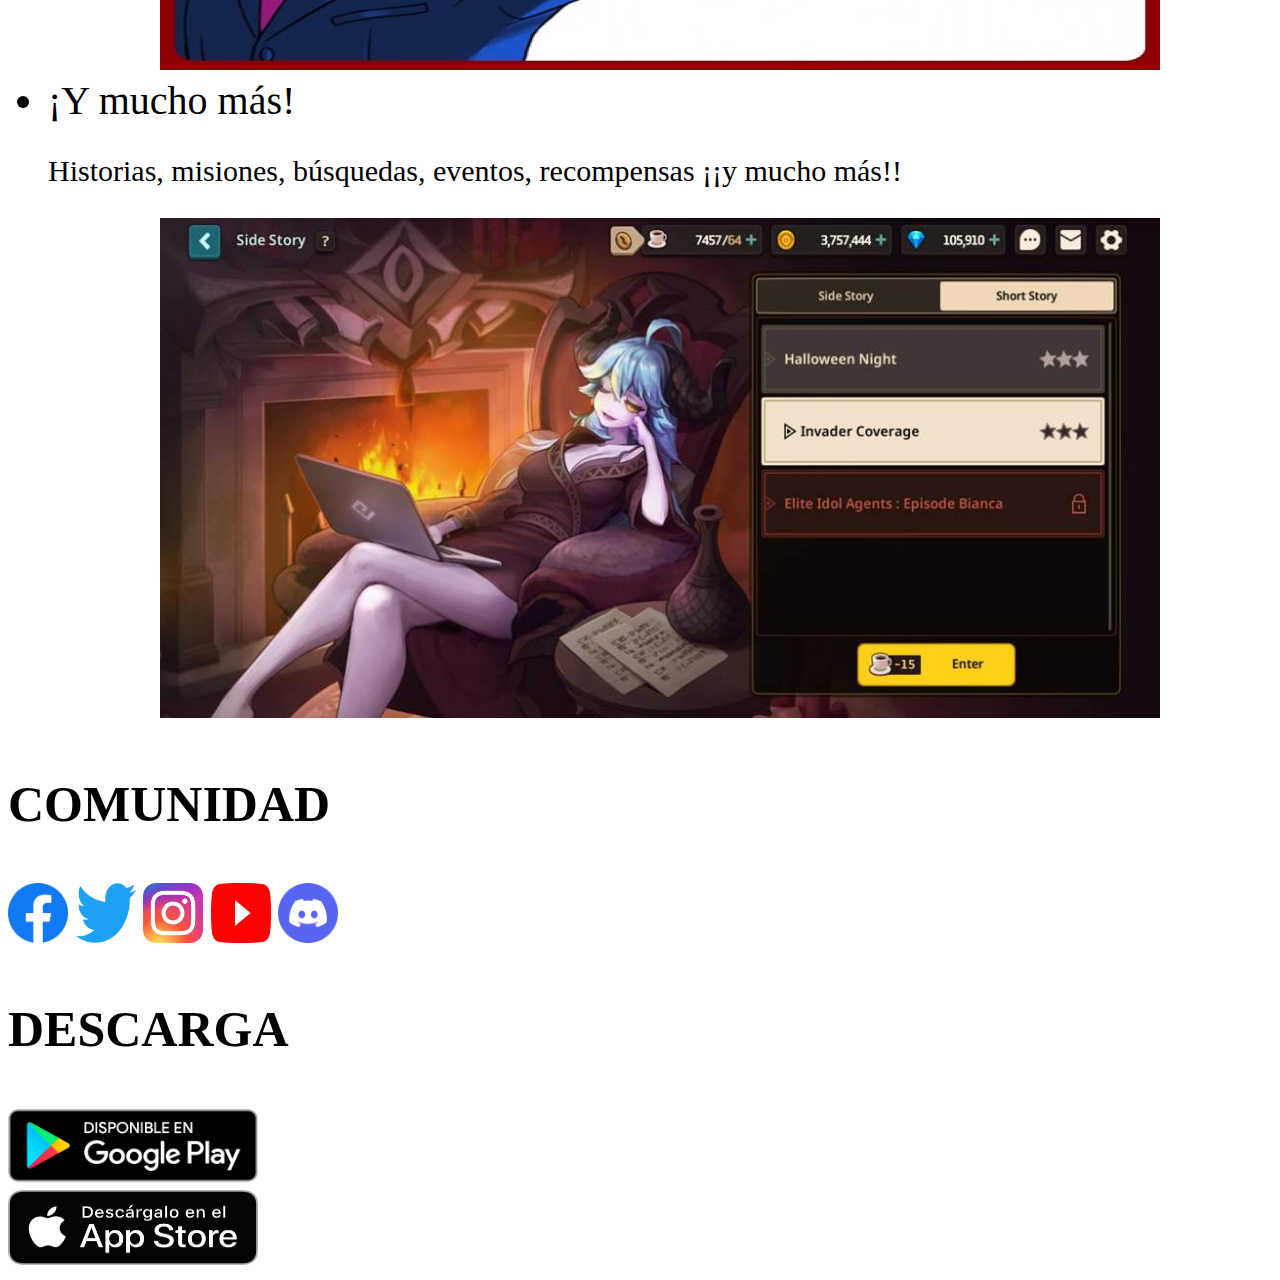
==== commit 880174a5: "Add files via upload" ====
--- a/index.html
+++ b/index.html
@@ -7,7 +7,7 @@
     <body>
         <div>
             <h2>Guardian Tales</h2> 
-            <center><img src="portada.jpg" class="imgprin"></center>
+            <center><img src="imagenes/portada.jpg" class="imgprin"></center>
             <p>¡Lánzate a una aventura clásica!</p>
             <p>Comienza tu aventura en Kanterbury, un mundo sumergido en el caos por invasiones enemigas en espera de ser salvado por un ¡guardián legendario!</p>
         </div>
@@ -16,46 +16,46 @@
             <ul>
                 <li>Juego de resolución de puzles</li>
                 <p>¡Levanta rocas pesadas, lanza bombas explosivas y deslízate a través de obstáculos para descubrir caminos ocultos hacia tesoros increíbles!</p>
-                <center><img src="puzzles.jpg" class="imgcar"></center>
+                <center><img src="imagenes/puzzles.jpg" class="imgcar"></center>
                 <li>Combate lleno de acción y estrategia</li>
                 <p>¡Pavimenta tu camino esquivando hasta la victoria contra los más poderosos y terribles monstruos y jefes!</p>
-                <center><img src="combate.jpg"  class="imgcar"></center>
+                <center><img src="imagenes/combate.jpg"  class="imgcar"></center>
                 <li>Mazmorras y jefes desafiantes</li>
                 <P>¡Explora mazmorras oscuras y peligrosas para desafiar a los gigantescos jefes que moran en el interior! ¡Al loro, malvados monstruos porcinos, vuestro fin está aquí!</P>
-                <center><img src="mazmorras y jefes.jpg"  class="imgcar"></center>
+                <center><img src="imagenes/mazmorras y jefes.jpg"  class="imgcar"></center>
                 <li>Intensos combates JcJ y clasificaciones</li>
                 <p>¡Reúne y combina a tu mejor grupo de 3 héroes para enfrentarte a otros en combate en tiempo real y alcanzar la gloria!</p>
-                <center><img src="jcj.jpg"  class="imgcar"></center>
+                <center><img src="imagenes/jcj.jpg"  class="imgcar"></center>
                 <li>Recolecta y mejora armas</li>
                 <P>¡Ir por tu cuenta es peligroso! ¡Recoge y elige entre más de 100 armas diferentes, cada una con sus propias habilidades únicas!</P>
-                <center><img src="petrechos.jpg"  class="imgcar"></center>
+                <center><img src="imagenes/petrechos.jpg"  class="imgcar"></center>
                 <li>Crea un gremio con amigos</li>
                 <p>¡Haz nuevos amigos, presume a tus héroes y diviértete en la casa del gremio! Ah, y no te pases con el Espantapájaros del gremio...</p>
-                <center><img src="gremio.jpg"  class="imgcar"></center>
+                <center><img src="imagenes/gremio.jpg"  class="imgcar"></center>
                 <li>Personaliza tu castillo flotante</li>
                 <p>¿Te gustan las tortitas? ¡Construye una casa de tortitas! ¿Te molan los payasos? ¡Construye un circo! ¡Personaliza tu isla como quieras para ti y tus héroes!</p>
-                <center><img src="mundo flotante.jpg"  class="imgcar"></center>
+                <center><img src="imagenes/mundo flotante.jpg"  class="imgcar"></center>
                 <li>Parodias y homenajes</li>
                 <P>¿Te gustan los "Easter Egg"? Pues hay toneladas de ellos por todo el juego. ¡Acepta el desafío y descúbrelos todos!</P>
-                <center><img src="easter egg.jpg"  class="imgcar"></center>
+                <center><img src="imagenes/easter egg.jpg"  class="imgcar"></center>
                 <li>¡Y mucho más!</li>
                 <p>Historias, misiones, búsquedas, eventos, recompensas ¡¡y mucho más!!</p>
-                <center><img src="historia.jpg"  class="imgcar"></center>
+                <center><img src="imagenes/historia.jpg"  class="imgcar"></center>
             </ul>
         </div>
         <div>
             <h3>COMUNIDAD</h3>
-            <a href="https://www.facebook.com/guardiantales/" target="_blank"><img src="facebookLogo.png"  class="imgcom"></a>
-            <a href="https://twitter.com/GuardianTalesEN" target="_blank"><img src="twitterLogo.png" class="imgcom"></a>
-            <a href="https://www.instagram.com/guardiantales_official/" target="_blank"><img src="instagramLogo.png" class="imgcom"></a>
-            <a href="https://www.youtube.com/channel/UCoxTZ3AhKclE7GUmTNE1HrA/featured" target="_blank"><img src="youtubeLogo.png" class="imgcom"></a>
-            <a href="https://discord.com/invite/x96nDgK" target="_blank"><img src="discordLogo.png" class="imgcom"></a>
+            <a href="https://www.facebook.com/guardiantales/" target="_blank"><img src="imagenes/facebookLogo.png"  class="imgcom"></a>
+            <a href="https://twitter.com/GuardianTalesEN" target="_blank"><img src="imagenes/twitterLogo.png" class="imgcom"></a>
+            <a href="https://www.instagram.com/guardiantales_official/" target="_blank"><img src="imagenes/instagramLogo.png" class="imgcom"></a>
+            <a href="https://www.youtube.com/channel/UCoxTZ3AhKclE7GUmTNE1HrA/featured" target="_blank"><img src="imagenes/youtubeLogo.png" class="imgcom"></a>
+            <a href="https://discord.com/invite/x96nDgK" target="_blank"><img src="imagenes/discordLogo.png" class="imgcom"></a>
         </div>
         <div>
             <h3>DESCARGA</h3>
-            <a href="https://play.google.com/store/apps/details?id=com.kakaogames.gdts&referrer=singular_click_id%3D52f79ba1-28df-42de-a36b-7b96bfdd114c" target="_blank"><img src="googleplay.png" class="imgdes"></a>
+            <a href="https://play.google.com/store/apps/details?id=com.kakaogames.gdts&referrer=singular_click_id%3D52f79ba1-28df-42de-a36b-7b96bfdd114c" target="_blank"><img src="imagenes/googleplay.png" class="imgdes"></a>
             <br>
-            <a href="https://apps.apple.com/app/guardian-tales/id1485526957" target="_blank"><img src="appstore.png" class="imgdes"></a>
+            <a href="https://apps.apple.com/app/guardian-tales/id1485526957" target="_blank"><img src="imagenes/appstore.png" class="imgdes"></a>
         </div>
     </body>
-</html>
+</html>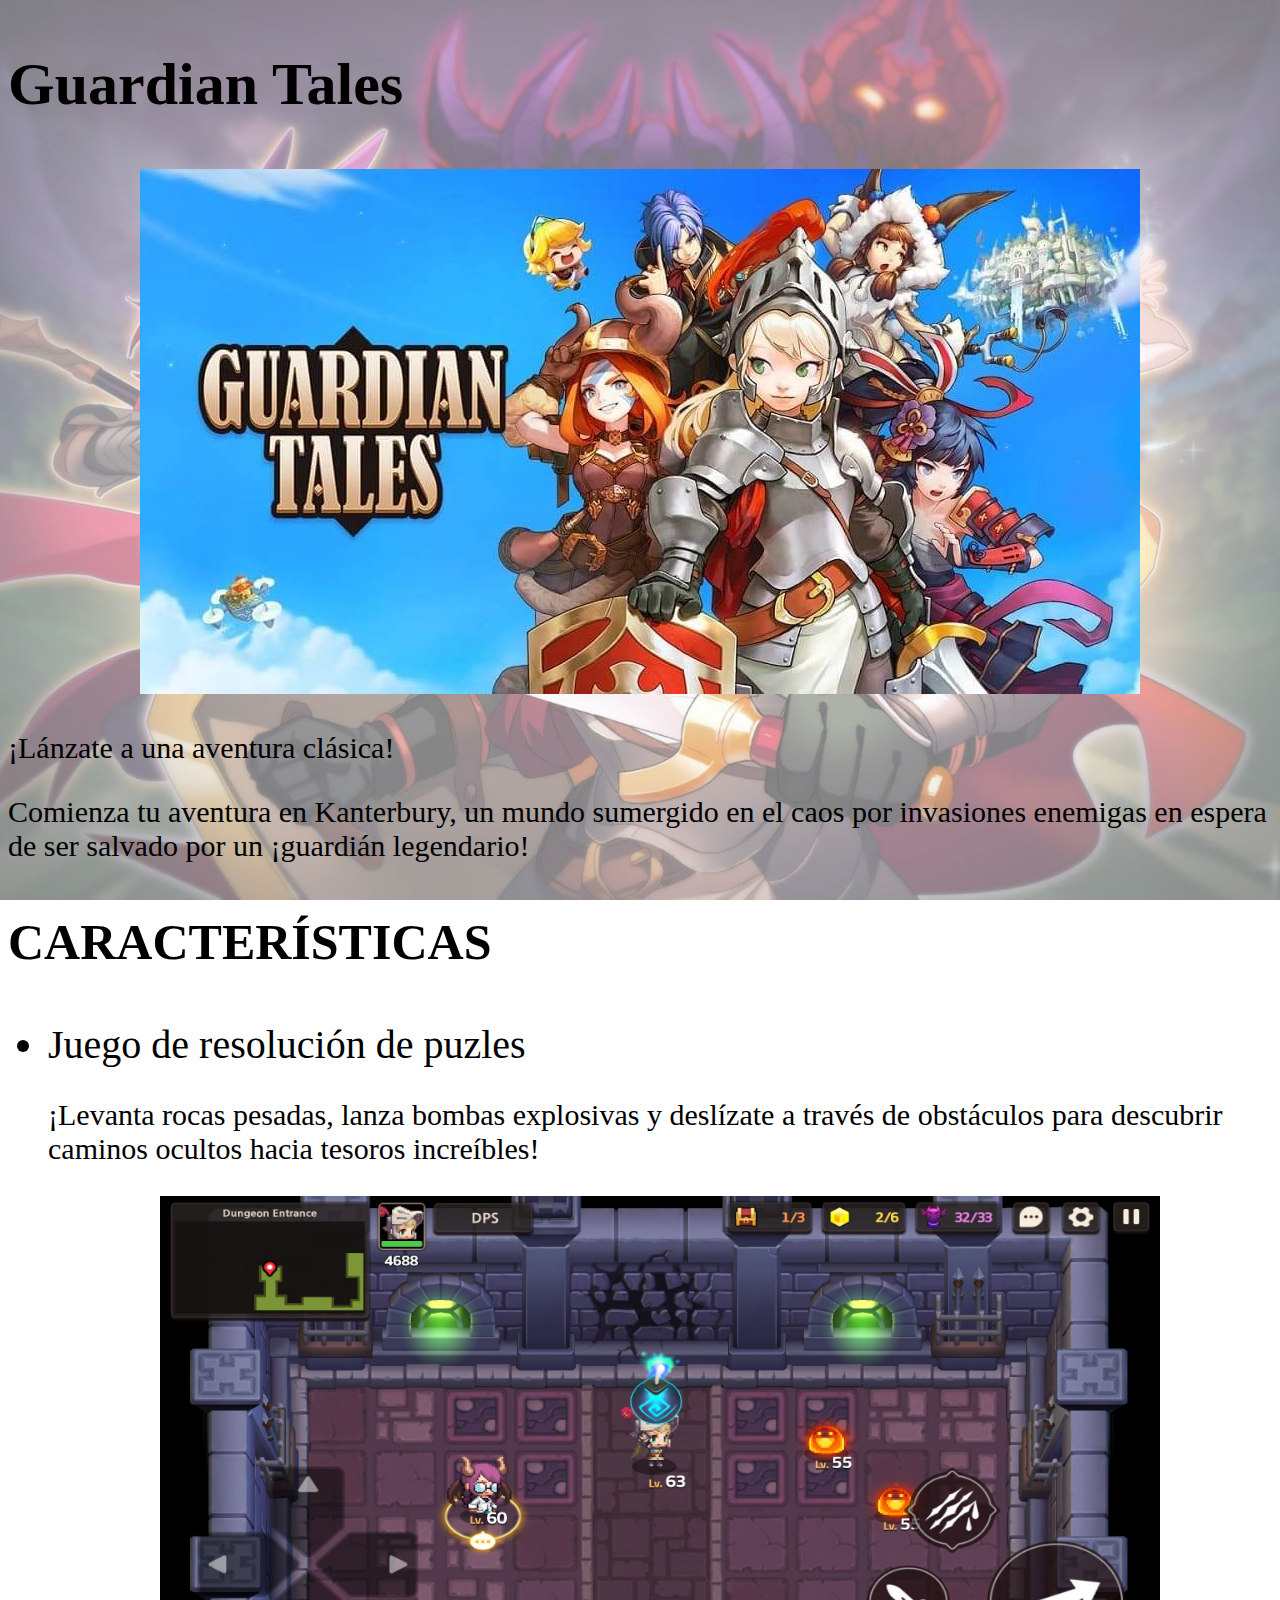
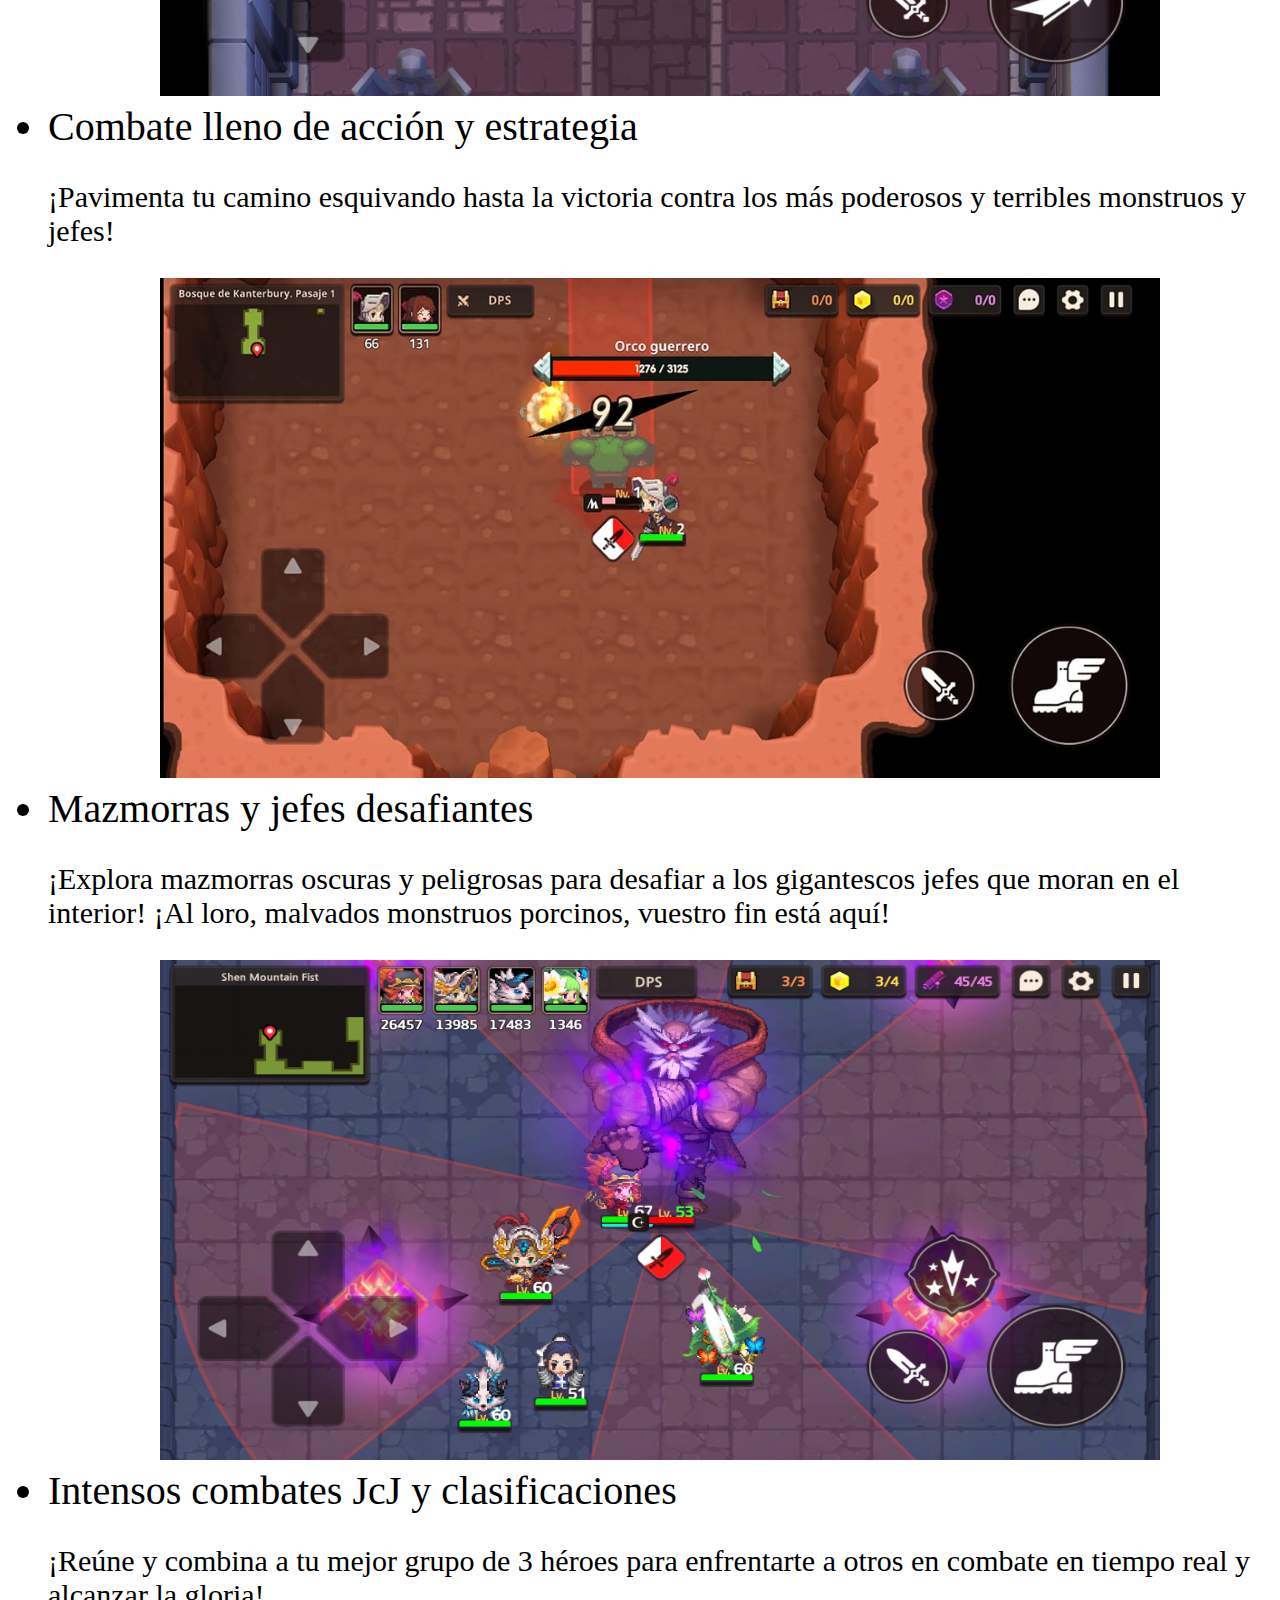
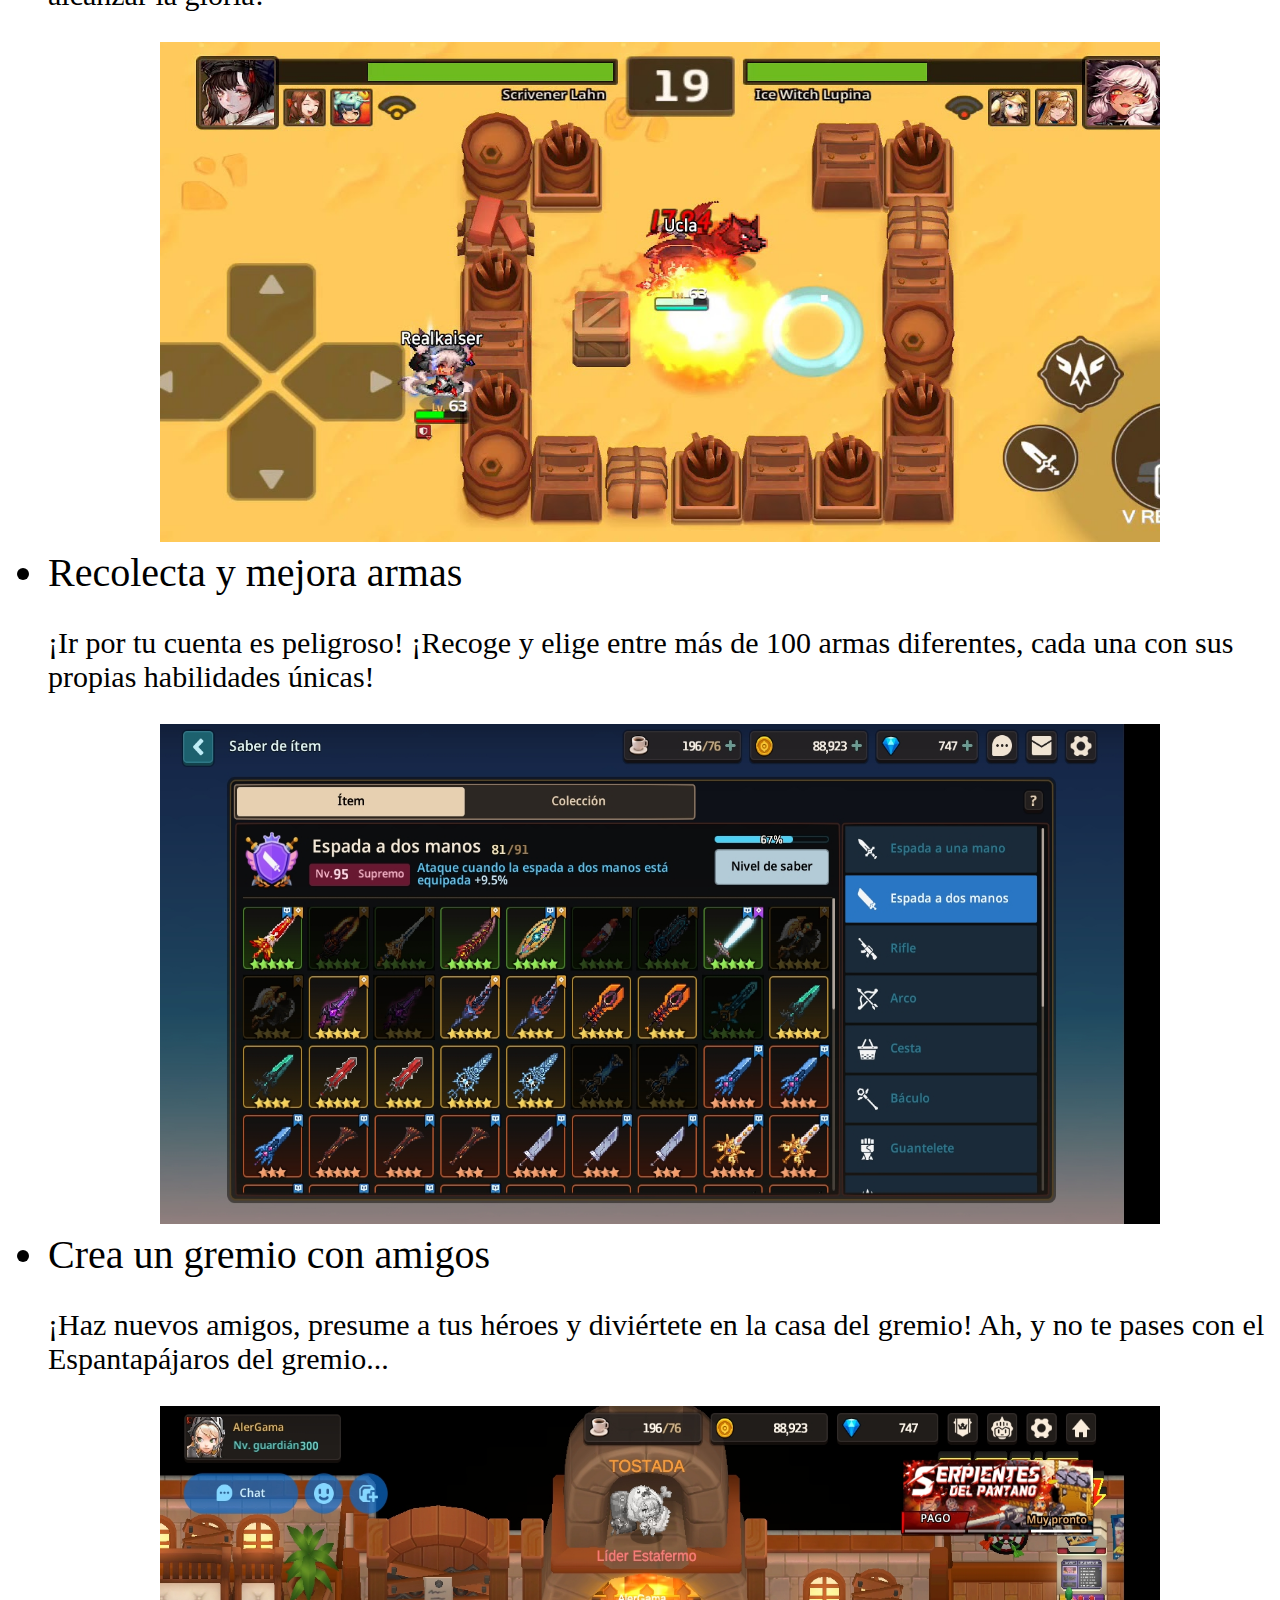
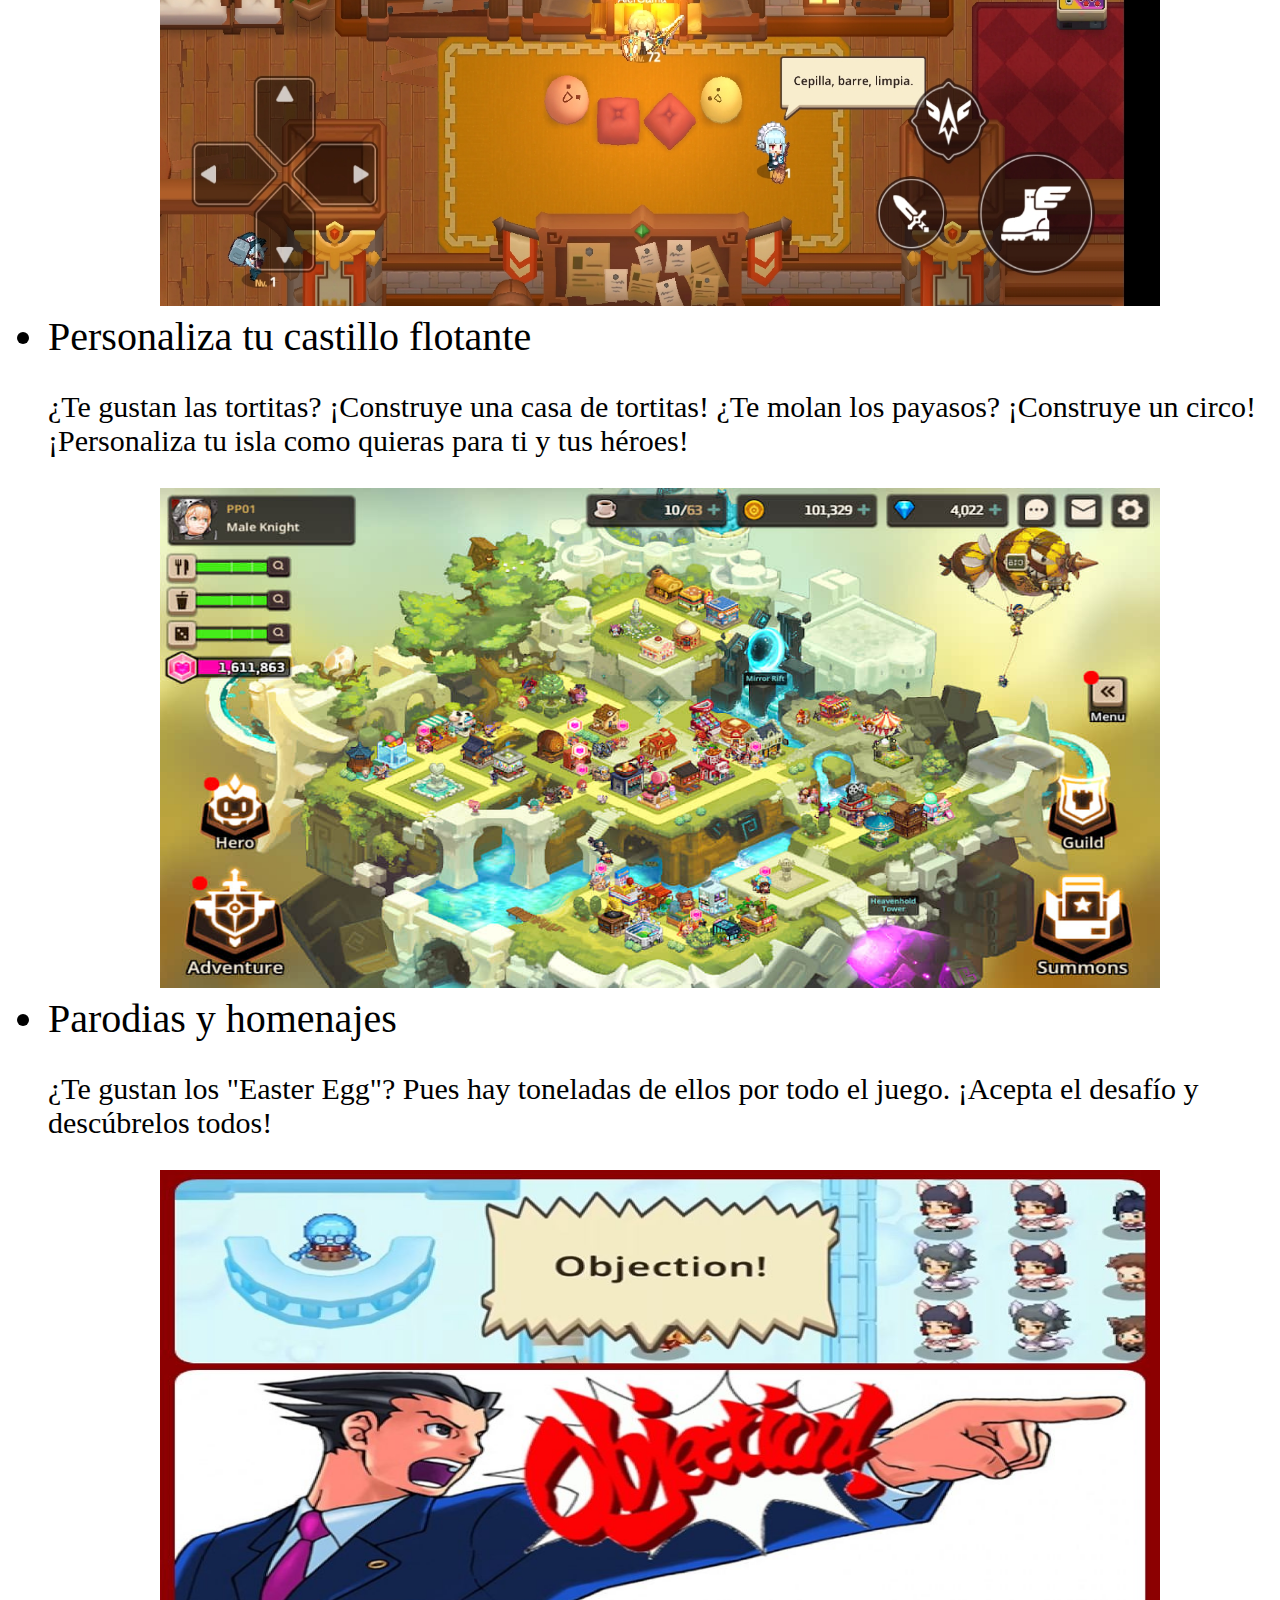
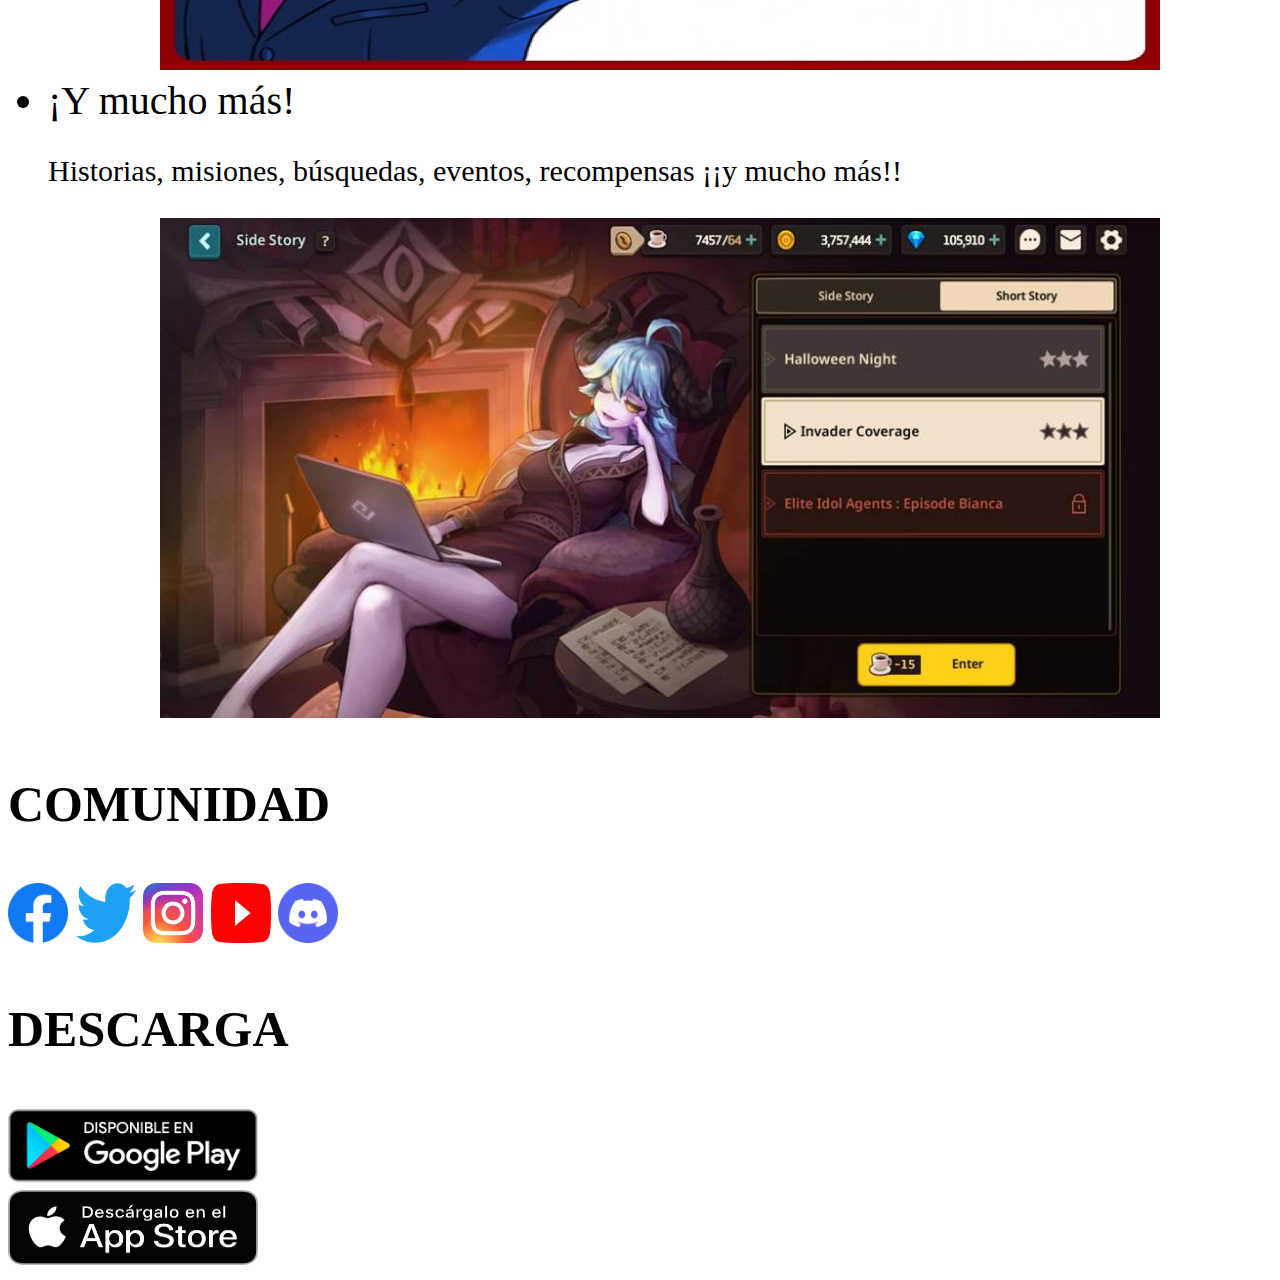
==== commit af8fbb89: "Update index.html" ====
--- a/index.html
+++ b/index.html
@@ -58,4 +58,4 @@
             <a href="https://apps.apple.com/app/guardian-tales/id1485526957" target="_blank"><img src="imagenes/appstore.png" class="imgdes"></a>
         </div>
     </body>
-</html>+</html>
--- a/main.css
+++ b/main.css
@@ -28,4 +28,6 @@
     background-image: url(imagenes/wallpaper1.jpg);
     background-repeat: no-repeat;
     background-attachment: fixed;
-}+    background-size: cover;
+    background-position: center;
+}
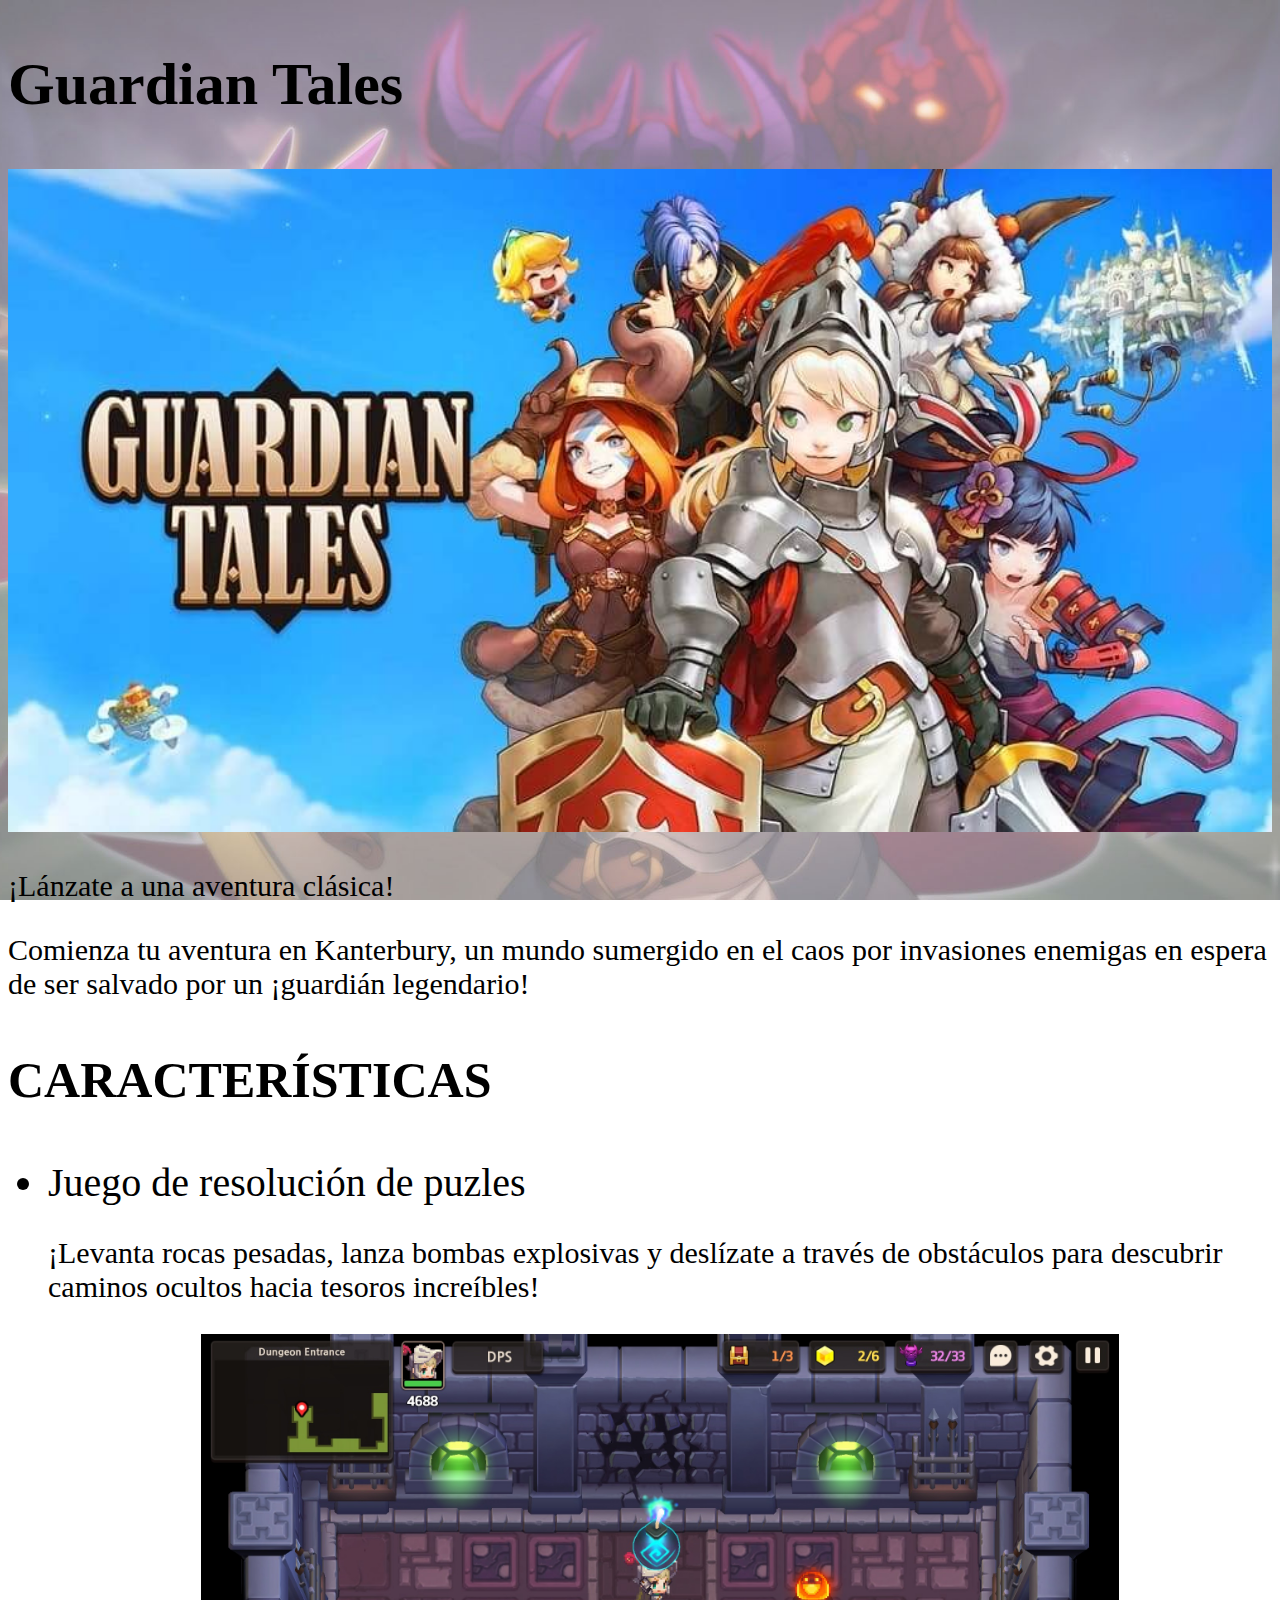
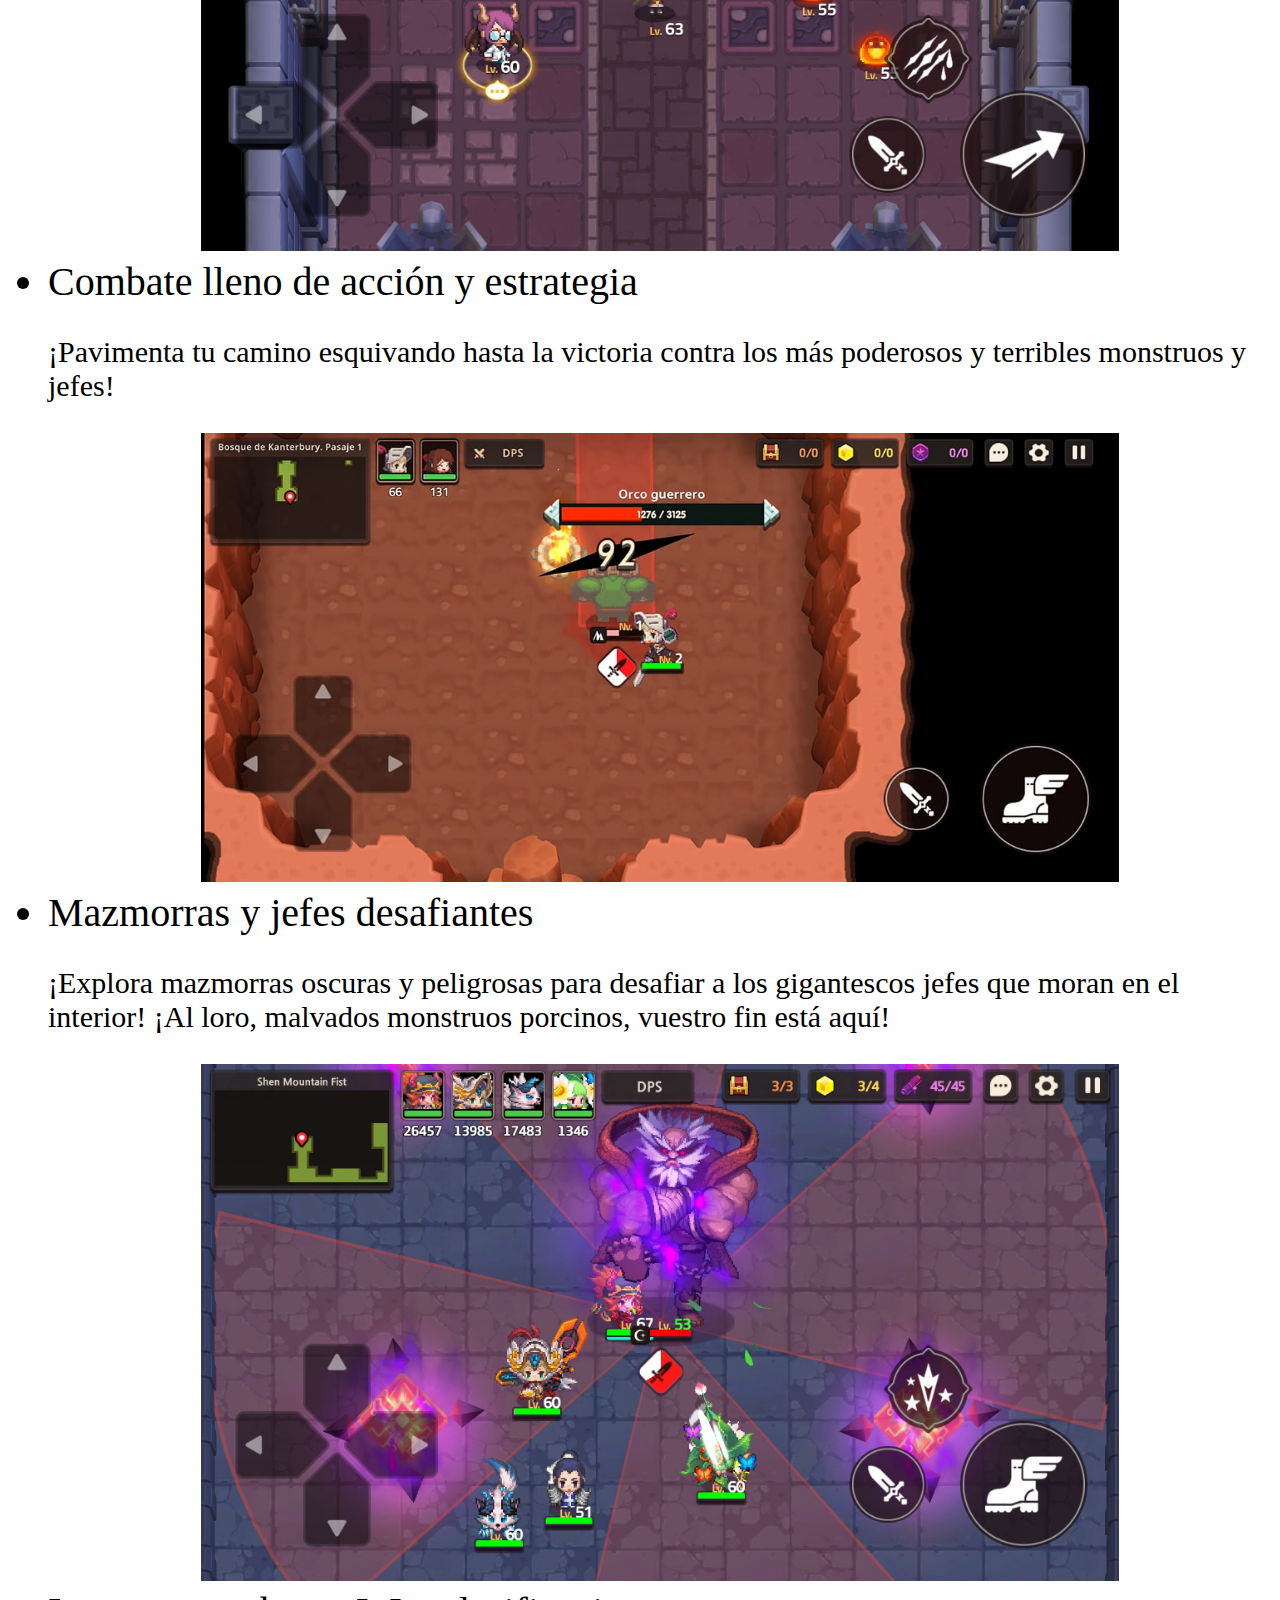
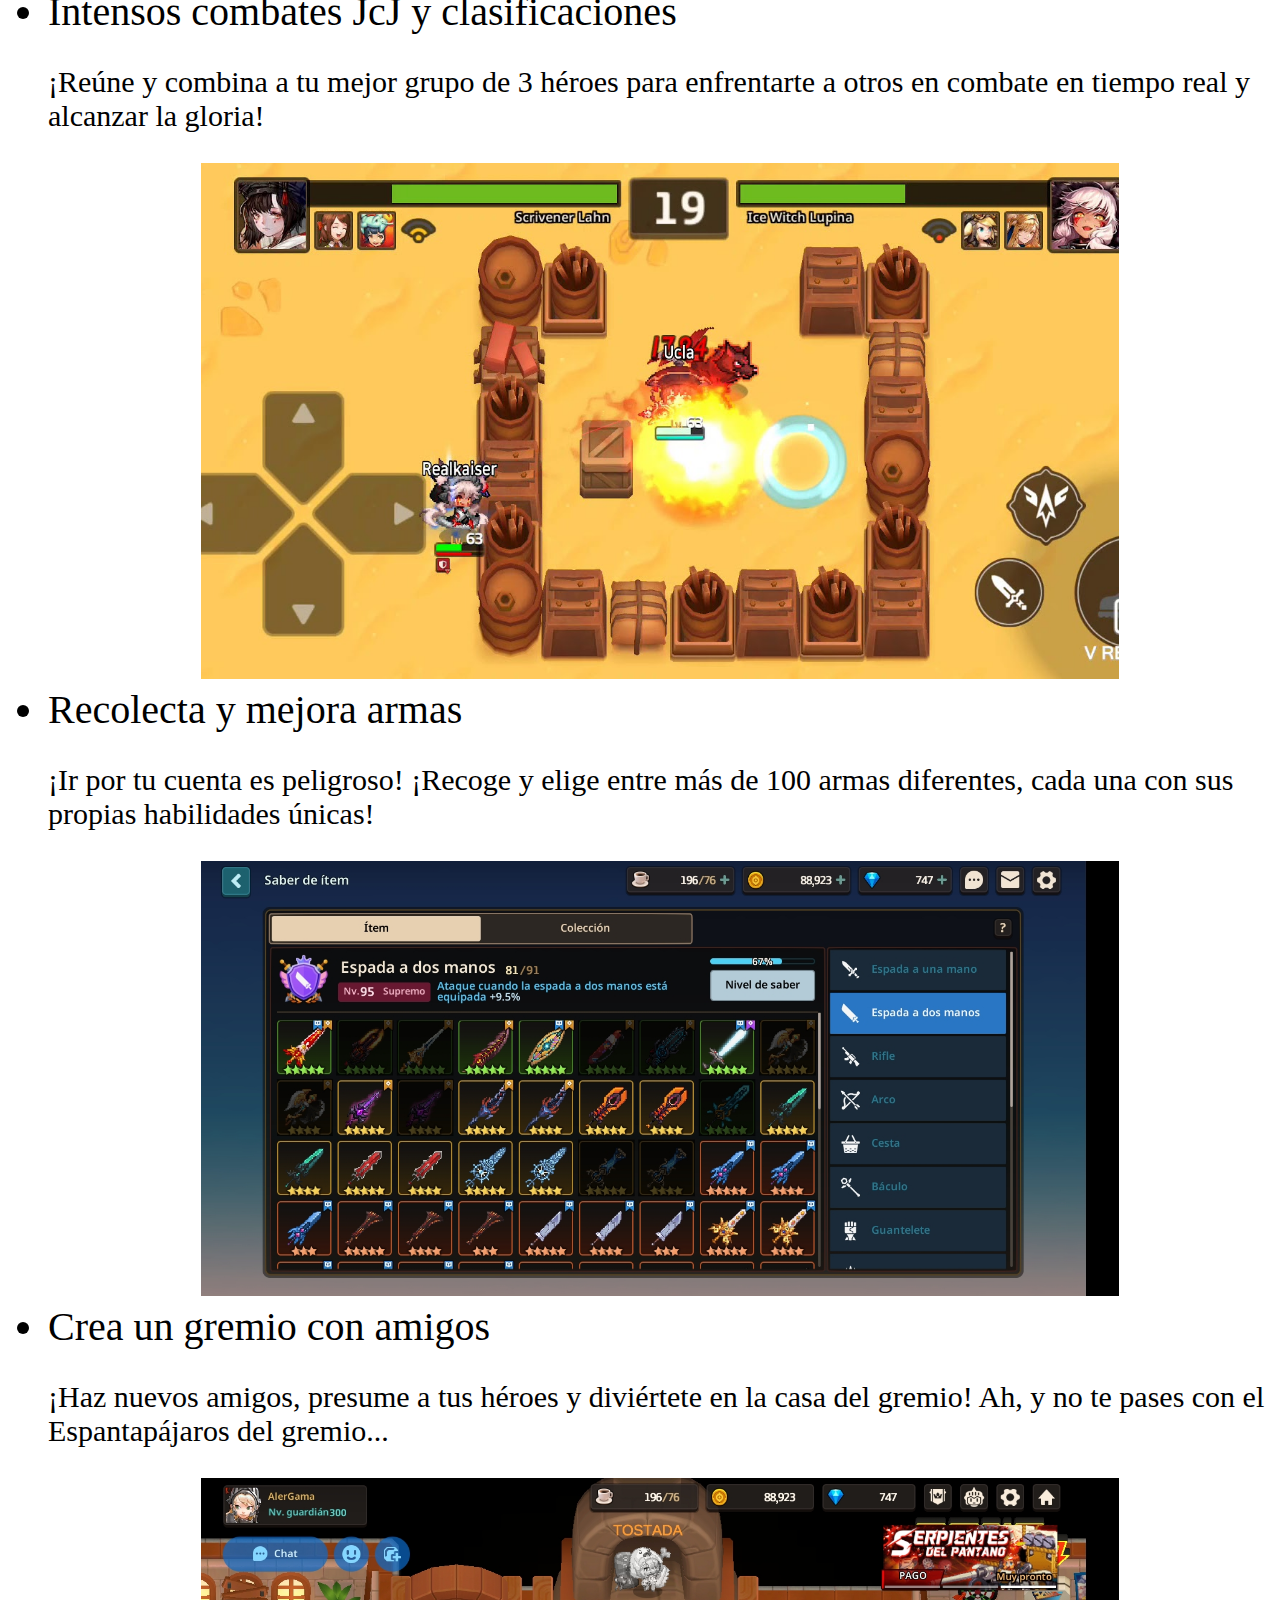
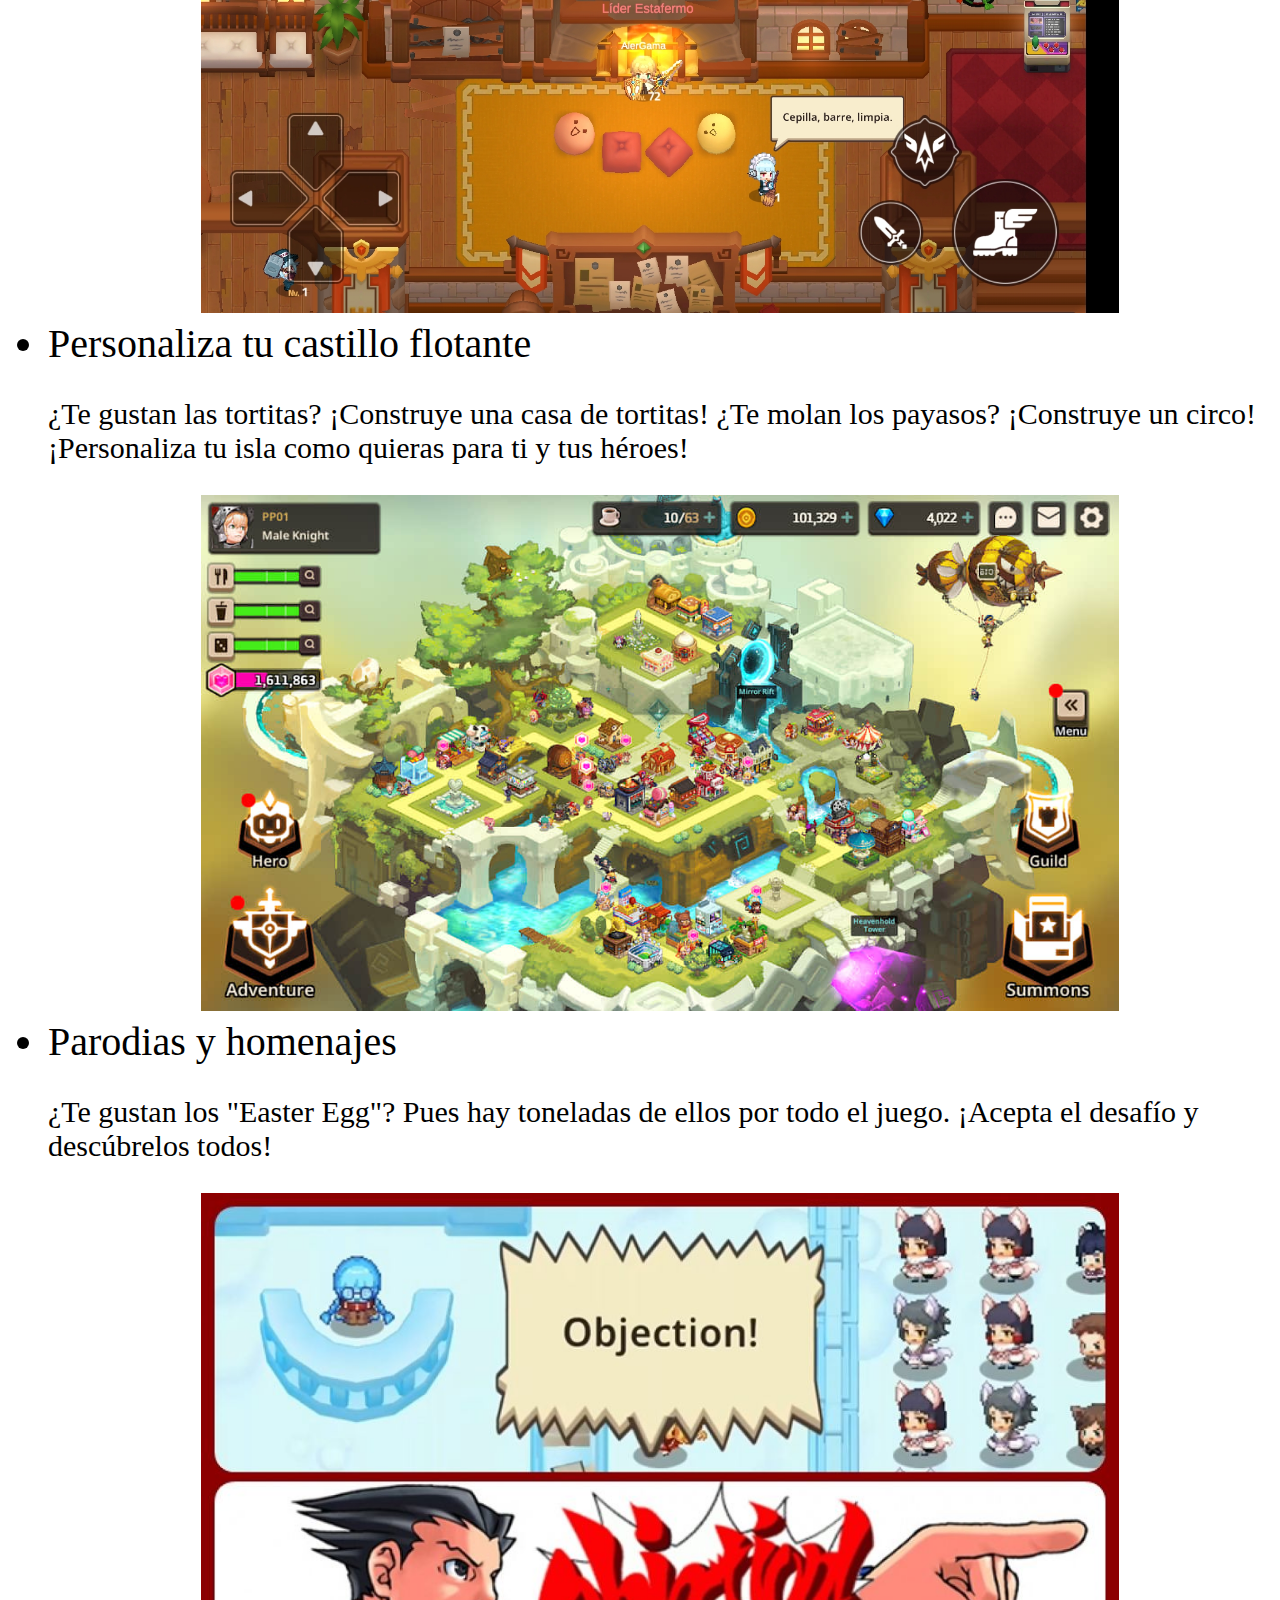
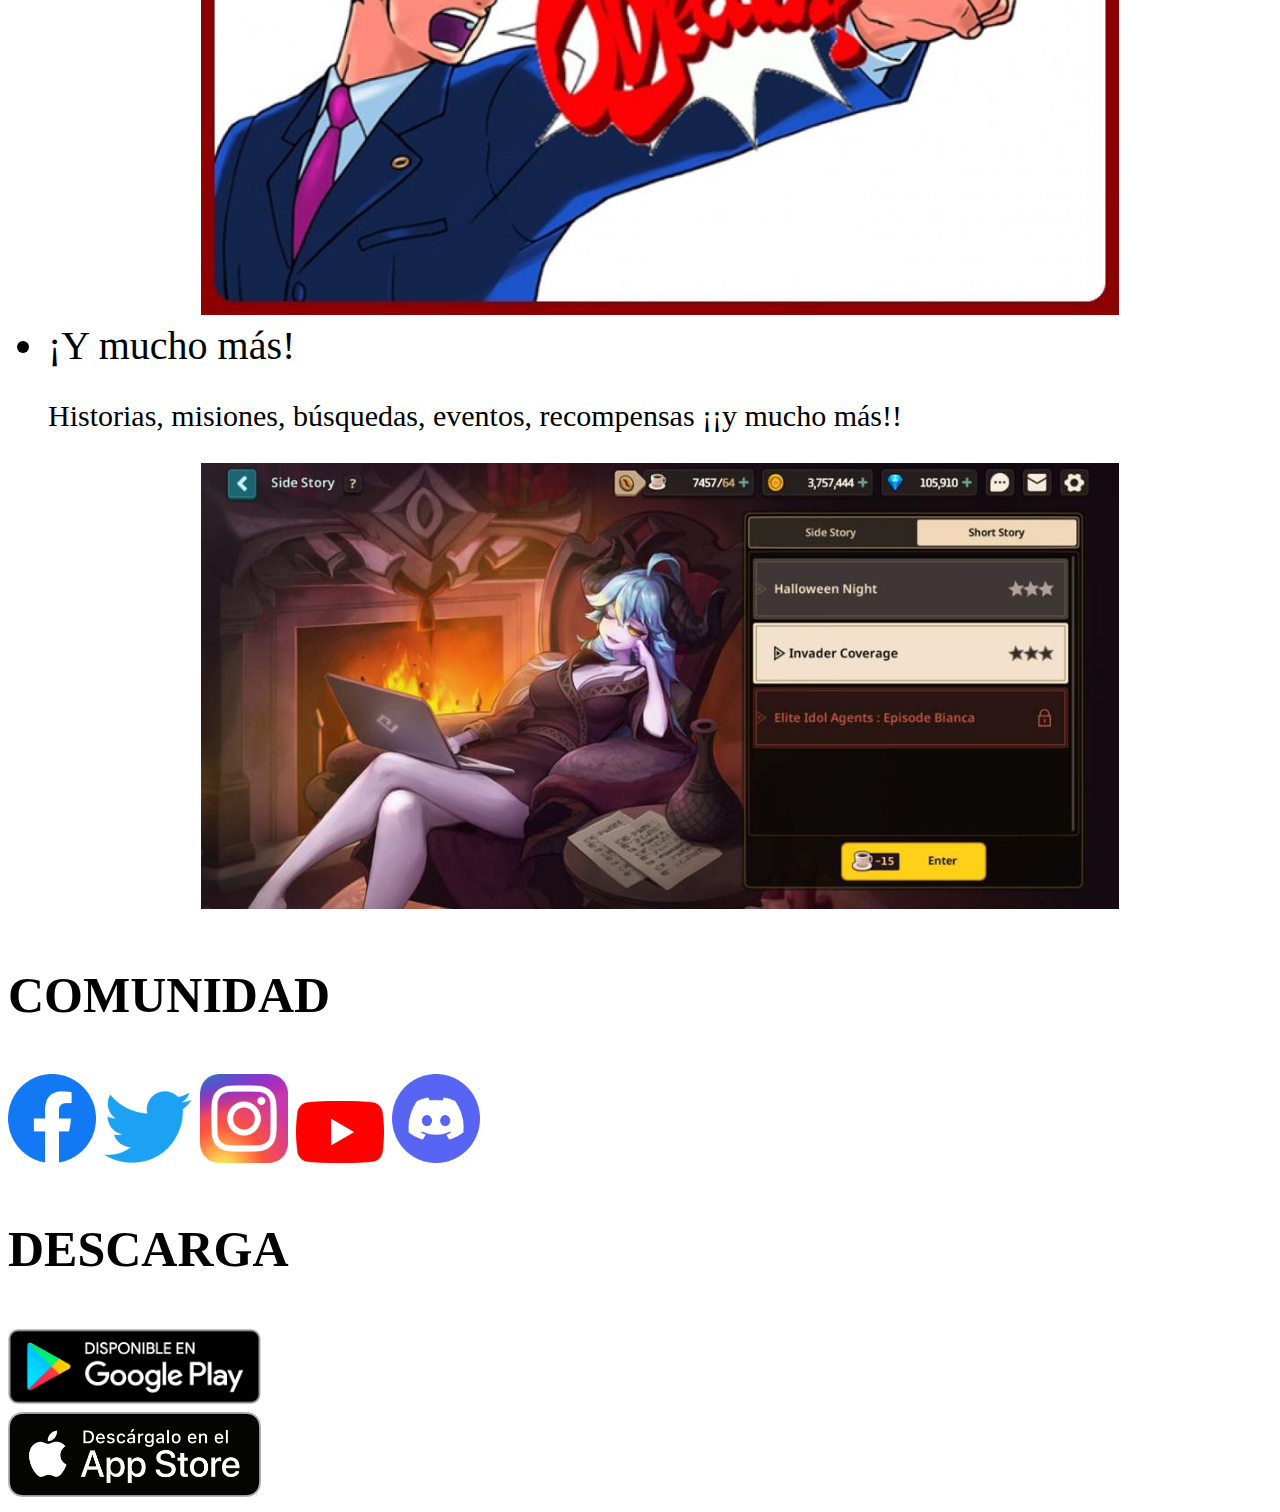
==== commit a9ddce82: "Update index.html" ====
--- a/index.html
+++ b/index.html
@@ -3,6 +3,7 @@
     <head>
         <title>Guardian Tales</title>
         <link href="main.css" rel="stylesheet">
+        <meta name="viewport" content="width=device-width, initial-scale=1.0">
     </head>
     <body>
         <div>
--- a/main.css
+++ b/main.css
@@ -11,18 +11,21 @@
 li{
     font-size: 40px;
 }
-
+.imgprin{
+    width: 100%;
+    height: 75%;
+}
 .imgdes{
-    width: 250px;
-    height: 75px;
+    width: 20%;
+    height: 7%;
 }
 .imgcom{
-    width: 60px;
-    height: 60px;
+    width: 7%;
+    height: 7%;
 }
 .imgcar{
-    width: 1000px;
-    height: 500px;
+    width: 75%;
+    height: 50%px;
 }
 body{
     background-image: url(imagenes/wallpaper1.jpg);
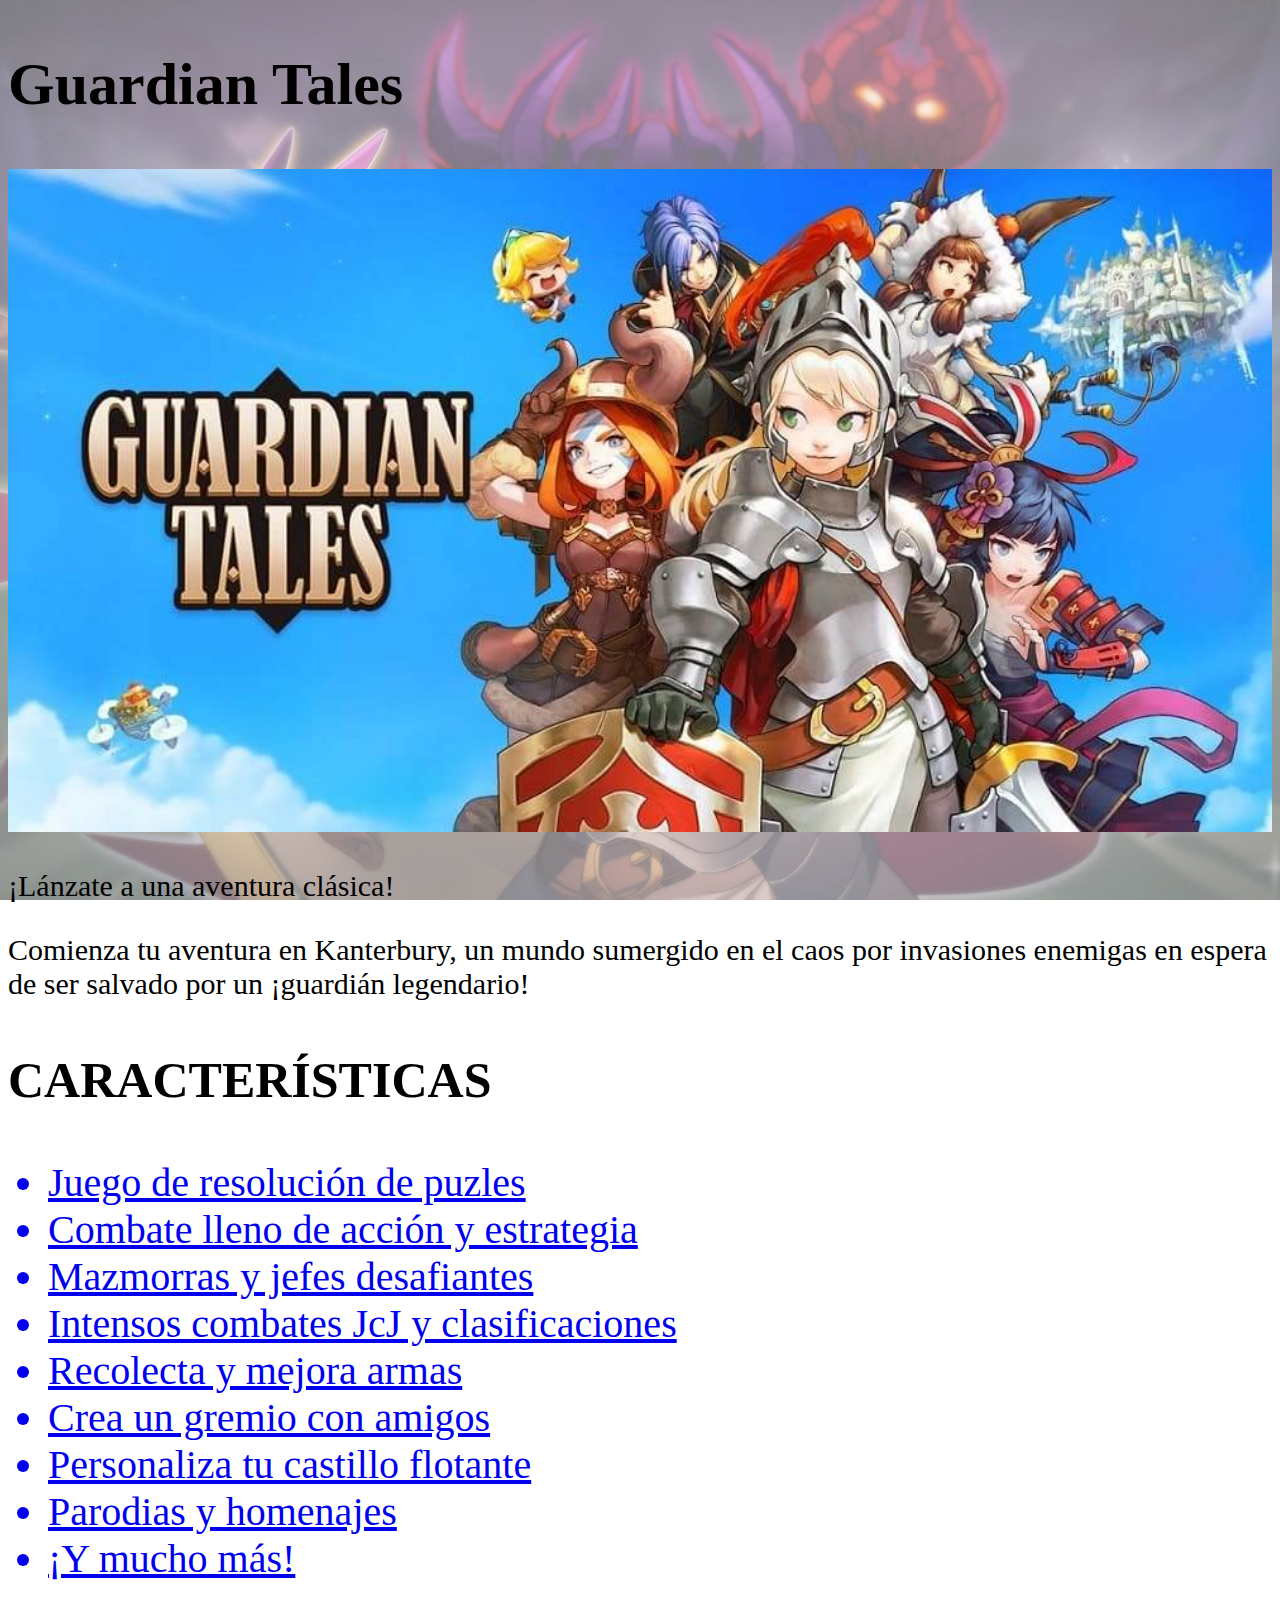
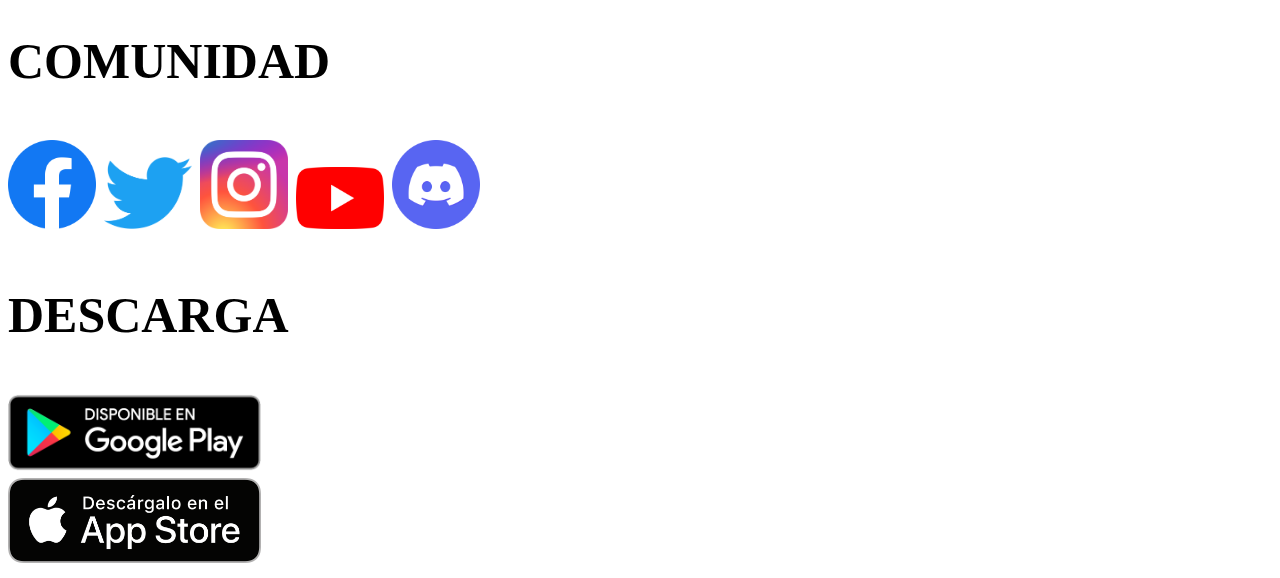
==== commit 38865ef0: "Add files via upload" ====
--- a/index.html
+++ b/index.html
@@ -15,33 +15,15 @@
         <div>
             <h3>CARACTERÍSTICAS</h3>
             <ul>
-                <li>Juego de resolución de puzles</li>
-                <p>¡Levanta rocas pesadas, lanza bombas explosivas y deslízate a través de obstáculos para descubrir caminos ocultos hacia tesoros increíbles!</p>
-                <center><img src="imagenes/puzzles.jpg" class="imgcar"></center>
-                <li>Combate lleno de acción y estrategia</li>
-                <p>¡Pavimenta tu camino esquivando hasta la victoria contra los más poderosos y terribles monstruos y jefes!</p>
-                <center><img src="imagenes/combate.jpg"  class="imgcar"></center>
-                <li>Mazmorras y jefes desafiantes</li>
-                <P>¡Explora mazmorras oscuras y peligrosas para desafiar a los gigantescos jefes que moran en el interior! ¡Al loro, malvados monstruos porcinos, vuestro fin está aquí!</P>
-                <center><img src="imagenes/mazmorras y jefes.jpg"  class="imgcar"></center>
-                <li>Intensos combates JcJ y clasificaciones</li>
-                <p>¡Reúne y combina a tu mejor grupo de 3 héroes para enfrentarte a otros en combate en tiempo real y alcanzar la gloria!</p>
-                <center><img src="imagenes/jcj.jpg"  class="imgcar"></center>
-                <li>Recolecta y mejora armas</li>
-                <P>¡Ir por tu cuenta es peligroso! ¡Recoge y elige entre más de 100 armas diferentes, cada una con sus propias habilidades únicas!</P>
-                <center><img src="imagenes/petrechos.jpg"  class="imgcar"></center>
-                <li>Crea un gremio con amigos</li>
-                <p>¡Haz nuevos amigos, presume a tus héroes y diviértete en la casa del gremio! Ah, y no te pases con el Espantapájaros del gremio...</p>
-                <center><img src="imagenes/gremio.jpg"  class="imgcar"></center>
-                <li>Personaliza tu castillo flotante</li>
-                <p>¿Te gustan las tortitas? ¡Construye una casa de tortitas! ¿Te molan los payasos? ¡Construye un circo! ¡Personaliza tu isla como quieras para ti y tus héroes!</p>
-                <center><img src="imagenes/mundo flotante.jpg"  class="imgcar"></center>
-                <li>Parodias y homenajes</li>
-                <P>¿Te gustan los "Easter Egg"? Pues hay toneladas de ellos por todo el juego. ¡Acepta el desafío y descúbrelos todos!</P>
-                <center><img src="imagenes/easter egg.jpg"  class="imgcar"></center>
-                <li>¡Y mucho más!</li>
-                <p>Historias, misiones, búsquedas, eventos, recompensas ¡¡y mucho más!!</p>
-                <center><img src="imagenes/historia.jpg"  class="imgcar"></center>
+                <a href="html/1.html"><li>Juego de resolución de puzles</li></a>
+                <a href="html/2.html"><li>Combate lleno de acción y estrategia</li></a>
+                <a href="html/3.html"><li>Mazmorras y jefes desafiantes</li></a>
+                <a href="html/4.html"><li>Intensos combates JcJ y clasificaciones</li></a>
+                <a href="html/5.html"><li>Recolecta y mejora armas</li></a>
+                <a href="html/6.html"><li>Crea un gremio con amigos</li></a>
+                <a href="html/7.html"><li>Personaliza tu castillo flotante</li></a>
+                <a href="html/8.html"><li>Parodias y homenajes</li></a>
+                <a href="html/9.html"><li>¡Y mucho más!</li></a>
             </ul>
         </div>
         <div>
@@ -59,4 +41,4 @@
             <a href="https://apps.apple.com/app/guardian-tales/id1485526957" target="_blank"><img src="imagenes/appstore.png" class="imgdes"></a>
         </div>
     </body>
-</html>
+</html>--- a/main.css
+++ b/main.css
@@ -33,4 +33,4 @@
     background-attachment: fixed;
     background-size: cover;
     background-position: center;
-}
+}